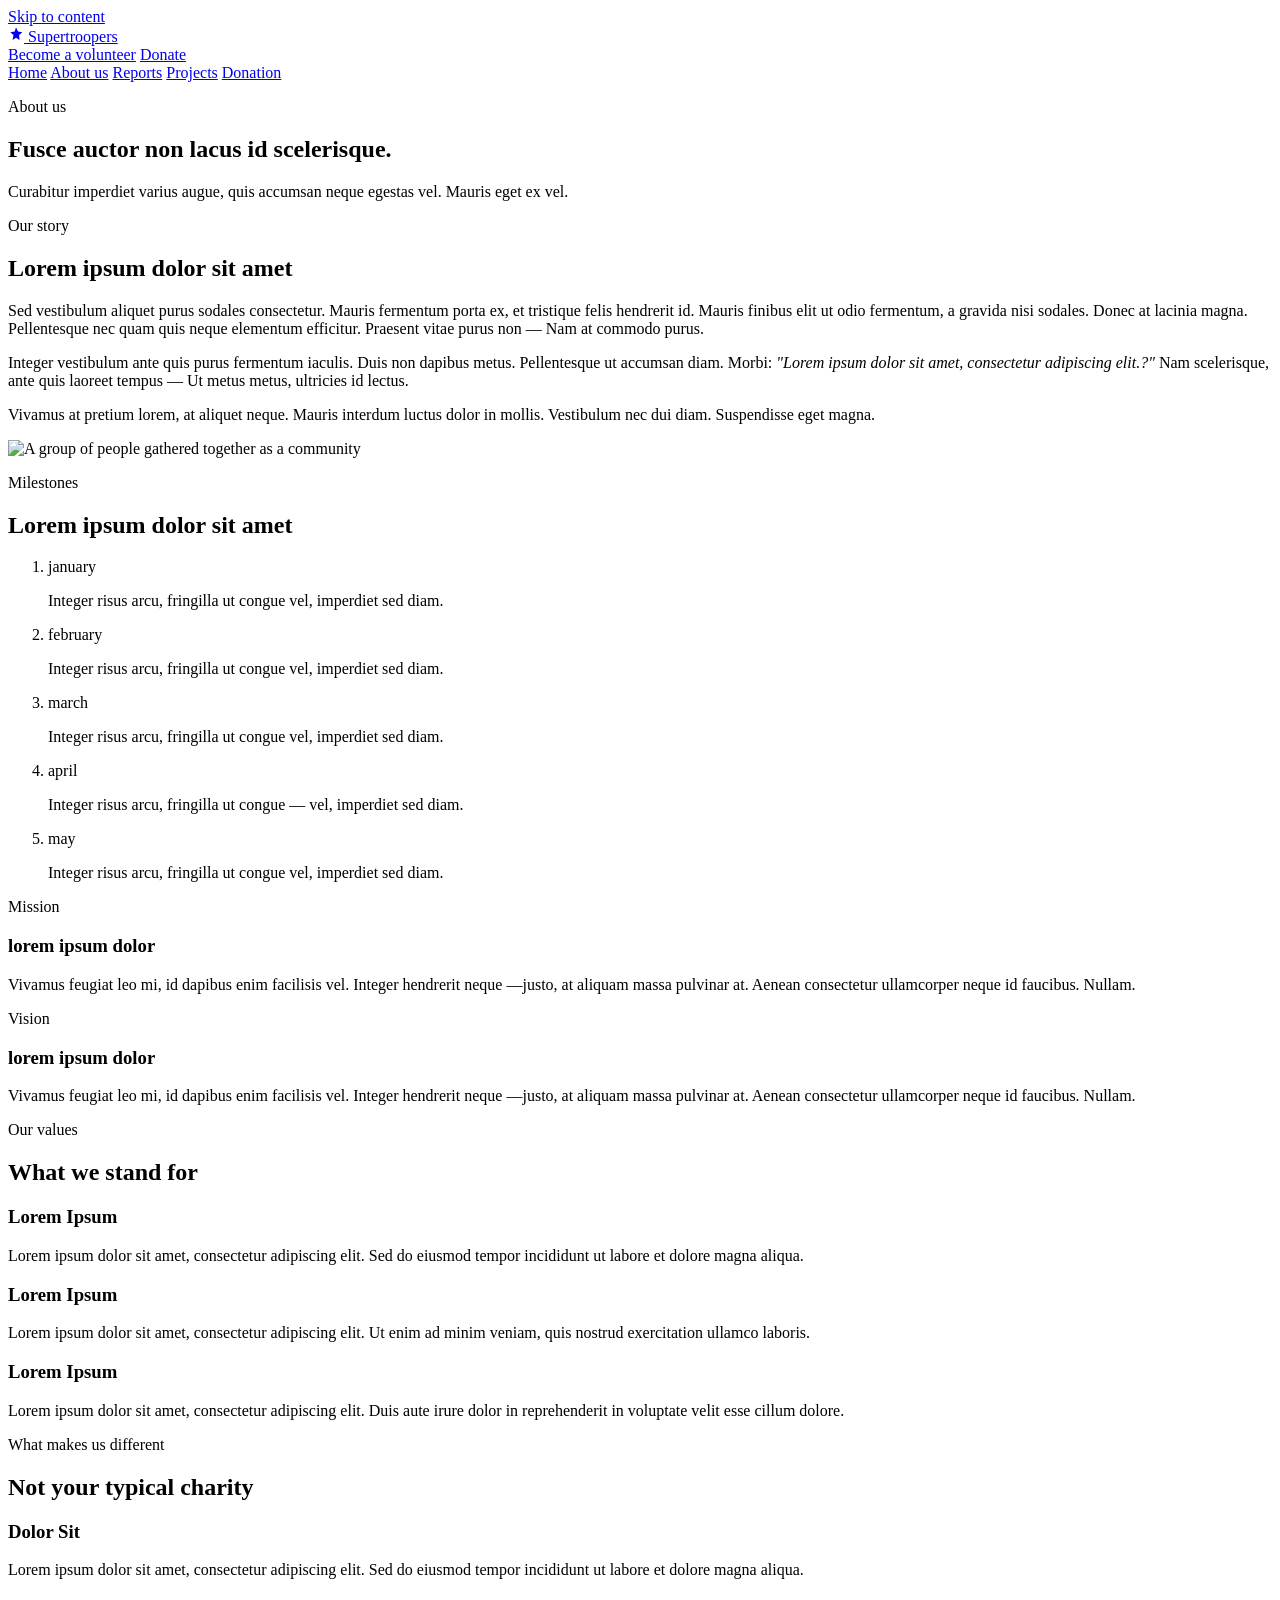
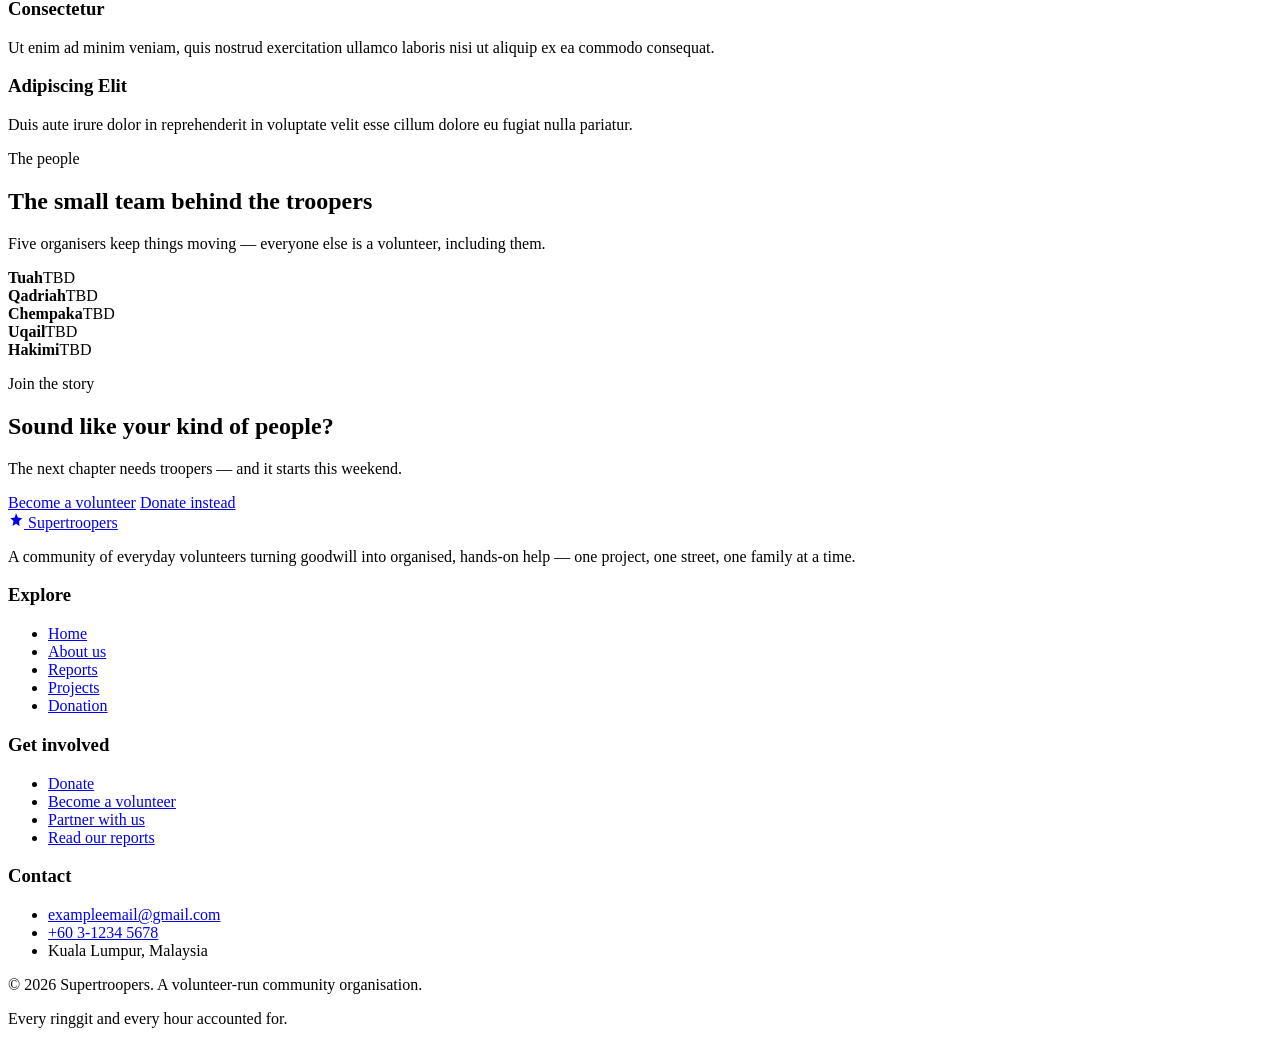
==== about.html @ f95adde5 "Add files via upload" ====
<!DOCTYPE html>
<html lang="en">
<head>
  <meta charset="UTF-8">
  <meta name="viewport" content="width=device-width, initial-scale=1">
  <title>About us — Supertroopers</title>
  <meta name="description" content="The story, mission, values and people behind Supertroopers — a volunteer-run community organisation in Malaysia.">
  <link rel="icon" href="data:image/svg+xml,<svg xmlns='http://www.w3.org/2000/svg' viewBox='0 0 24 24'><rect width='24' height='24' rx='6' fill='%230F2A1F'/><path d='M12 4.5l2.2 4.75 5 .77-3.6 3.3.85 4.93L12 15.9l-4.45 2.35.85-4.93-3.6-3.3 5-.77L12 4.5z' fill='%23C05A2B'/></svg>">
  <link rel="preconnect" href="https://fonts.googleapis.com">
  <link rel="preconnect" href="https://fonts.gstatic.com" crossorigin>
  <link href="https://fonts.googleapis.com/css2?family=Playfair+Display:ital,wght@0,600;0,700;0,800;1,600&family=Inter:wght@400;500;600;700&display=swap" rel="stylesheet">
  <link rel="stylesheet" href="css/styles.css">
  <script src="js/main.js" defer></script>
</head>
<body>
  <a class="skip-link" href="#main">Skip to content</a>
  <header class="site-header">
    <div class="container header-inner">
      <a class="brand" href="index.html" aria-label="Supertroopers — home">
        <span class="brand-mark" aria-hidden="true"><svg width="16" height="16" viewBox="0 0 24 24" fill="currentColor" aria-hidden="true"><path d="M12 2l2.9 6.26 6.6 1.01-4.75 4.35L17.18 21 12 17.77 6.82 21l1.43-7.38L3.5 9.27l6.6-1.01L12 2z"/></svg></span>
        <span class="brand-name">Supertroopers</span>
      </a>
      <div class="header-actions">
        <a class="btn btn-ghost" href="donate.html">Become a volunteer</a>
        <a class="btn btn-accent" href="donate.html">Donate</a>
      </div>
    </div>
    <nav class="tab-bar" aria-label="Main navigation">
    <div class="container tab-bar-inner">
      <a class="tab-link" href="index.html">Home</a>
      <a class="tab-link" href="about.html" aria-current="page">About us</a>
      <a class="tab-link" href="news.html">Reports</a>
      <a class="tab-link" href="projects.html">Projects</a>
      <a class="tab-link" href="donate.html">Donation</a>
    </div>
  </nav>
  </header>
  <main id="main">
    <section class="section">
      <div class="container">
        <div class="section-head reveal">
          <p class="kicker">About us</p>
          <h1>Fusce auctor non lacus id scelerisque.</h1>
          <p class="lead">Curabitur imperdiet varius augue, quis accumsan neque egestas vel. Mauris eget ex vel.</p>
        </div>
      </div>
    </section>
    <section class="section section-alt">
      <div class="container split">
        <div class="split-body reveal">
          <p class="kicker">Our story</p>
          <h2>Lorem ipsum dolor sit amet</h2>
          <p>Sed vestibulum aliquet purus sodales consectetur. Mauris fermentum porta ex, et tristique felis hendrerit id. Mauris finibus elit ut odio fermentum, a gravida nisi sodales. Donec at lacinia magna. Pellentesque nec quam quis neque elementum efficitur. Praesent vitae purus non &mdash; Nam at commodo purus.</p>
          <p>Integer vestibulum ante quis purus fermentum iaculis. Duis non dapibus metus. Pellentesque ut accumsan diam. Morbi: <em>"Lorem ipsum dolor sit amet, consectetur adipiscing elit.?"</em> Nam scelerisque, ante quis laoreet tempus &mdash; Ut metus metus, ultricies id lectus.</p>
          <p>Vivamus at pretium lorem, at aliquet neque. Mauris interdum luctus dolor in mollis. Vestibulum nec dui diam. Suspendisse eget magna.</p>
        </div>
        <img class="reveal" src="https://images.unsplash.com/photo-1528605248644-14dd04022da1?q=80&amp;w=1200&amp;auto=format&amp;fit=crop" alt="A group of people gathered together as a community" loading="lazy">
      </div>
    </section>
    <section class="section">
      <div class="container">
        <div class="section-head reveal">
          <p class="kicker">Milestones</p>
          <h2>Lorem ipsum dolor sit amet</h2>
        </div>
        <ol class="timeline reveal">
          <li><span class="data-demo">january</span><p>Integer risus arcu, fringilla ut congue vel, imperdiet sed diam.</p></li>
          <li><span class="year">february</span><p>Integer risus arcu, fringilla ut congue vel, imperdiet sed diam.</p></li>
          <li><span class="year">march</span><p>Integer risus arcu, fringilla ut congue vel, imperdiet sed diam.</p></li>
          <li><span class="year">april</span><p>Integer risus arcu, fringilla ut congue &mdash; vel, imperdiet sed diam.</p></li>
          <li><span class="year">may</span><p>Integer risus arcu, fringilla ut congue vel, imperdiet sed diam.</p></li>
        </ol>
      </div>
    </section>
    <section class="section section-alt">
      <div class="container">
        <div class="grid-2">
          <article class="bento-card reveal">
            <p class="kicker">Mission</p>
            <h3>lorem ipsum dolor</h3>
            <p>Vivamus feugiat leo mi, id dapibus enim facilisis vel. Integer hendrerit neque &mdash;justo, at aliquam massa pulvinar at. Aenean consectetur ullamcorper neque id faucibus. Nullam.</p>
          </article>
          <article class="bento-card reveal">
            <p class="kicker">Vision</p>
            <h3>lorem ipsum dolor</h3>
            <p>Vivamus feugiat leo mi, id dapibus enim facilisis vel. Integer hendrerit neque &mdash;justo, at aliquam massa pulvinar at. Aenean consectetur ullamcorper neque id faucibus. Nullam.</p>
          </article>
        </div>
      </div>
    </section>
    <section class="section">
      <div class="container">
        <div class="section-head reveal">
          <p class="kicker">Our values</p>
          <h2>What we stand for</h2>
        </div>
        <div class="grid-3">
<article class="value-card reveal"><h3>Lorem Ipsum</h3><p>Lorem ipsum dolor sit amet, consectetur adipiscing elit. Sed do eiusmod tempor incididunt ut labore et dolore magna aliqua.</p></article>
<article class="value-card reveal"><h3>Lorem Ipsum</h3><p>Lorem ipsum dolor sit amet, consectetur adipiscing elit. Ut enim ad minim veniam, quis nostrud exercitation ullamco laboris.</p></article>
<article class="value-card reveal"><h3>Lorem Ipsum</h3><p>Lorem ipsum dolor sit amet, consectetur adipiscing elit. Duis aute irure dolor in reprehenderit in voluptate velit esse cillum dolore.</p></article>
        </div>
      </div>
    </section>
    <section class="section section-alt">
      <div class="container">
        <div class="section-head reveal">
          <p class="kicker">What makes us different</p>
          <h2>Not your typical charity</h2>
        </div>
        <div class="grid-3">
          <article class="value-card reveal"><h3>Dolor Sit</h3><p>Lorem ipsum dolor sit amet, consectetur adipiscing elit. Sed do eiusmod tempor incididunt ut labore et dolore magna aliqua.</p></article>
          <article class="value-card reveal"><h3>Consectetur</h3><p>Ut enim ad minim veniam, quis nostrud exercitation ullamco laboris nisi ut aliquip ex ea commodo consequat.</p></article>
          <article class="value-card reveal"><h3>Adipiscing Elit</h3><p>Duis aute irure dolor in reprehenderit in voluptate velit esse cillum dolore eu fugiat nulla pariatur.</p></article>
        </div>
      </div>
    </section>
    <section class="section">
      <div class="container">
        <div class="section-head reveal">
          <p class="kicker">The people</p>
          <h2>The small team behind the troopers</h2>
          <p class="lead">Five organisers keep things moving &mdash; everyone else is a volunteer, including them.</p>
        </div>
        <div class="team-grid">
          <article class="team-card reveal"><span class="team-photo" aria-hidden="true"></span><strong>Tuah</strong><span>TBD</span></article>
          <article class="team-card reveal"><span class="team-photo" aria-hidden="true"></span><strong>Qadriah</strong><span>TBD</span></article>
          <article class="team-card reveal"><span class="team-photo" aria-hidden="true"></span><strong>Chempaka</strong><span>TBD</span></article>
          <article class="team-card reveal"><span class="team-photo" aria-hidden="true"></span><strong>Uqail</strong><span>TBD</span></article>
          <article class="team-card reveal"><span class="team-photo" aria-hidden="true"></span><strong>Hakimi</strong><span>TBD</span></article>
        </div>
      </div>
    </section>
    <section class="section section-ink cta-band">
      <div class="container reveal">
        <p class="kicker">Join the story</p>
        <h2>Sound like your kind of people?</h2>
        <p class="lead">The next chapter needs troopers &mdash; and it starts this weekend.</p>
        <div class="hero-actions">
          <a class="btn btn-accent btn-lg" href="donate.html">Become a volunteer</a>
          <a class="btn btn-ghost-light btn-lg" href="donate.html">Donate instead</a>
        </div>
      </div>
    </section>
  </main>
  <footer class="site-footer">
    <div class="container">
      <div class="footer-top">
        <div class="footer-brand">
          <a class="brand brand-light" href="index.html">
            <span class="brand-mark" aria-hidden="true"><svg width="16" height="16" viewBox="0 0 24 24" fill="currentColor" aria-hidden="true"><path d="M12 2l2.9 6.26 6.6 1.01-4.75 4.35L17.18 21 12 17.77 6.82 21l1.43-7.38L3.5 9.27l6.6-1.01L12 2z"/></svg></span>
            <span class="brand-name">Supertroopers</span>
          </a>
          <p>A community of everyday volunteers turning goodwill into organised, hands-on help &mdash; one project, one street, one family at a time.</p>
        </div>
        <div class="footer-cols">
          <div>
            <h3>Explore</h3>
            <ul>
              <li><a href="index.html">Home</a></li>
              <li><a href="about.html">About us</a></li>
              <li><a href="news.html">Reports</a></li>
              <li><a href="projects.html">Projects</a></li>
              <li><a href="donate.html">Donation</a></li>
            </ul>
          </div>
          <div>
            <h3>Get involved</h3>
            <ul>
              <li><a href="donate.html">Donate</a></li>
              <li><a href="donate.html">Become a volunteer</a></li>
              <li><a href="mailto:hello@supertrooper.org">Partner with us</a></li>
              <li><a href="news.html">Read our reports</a></li>
            </ul>
          </div>
          <div>
            <h3>Contact</h3>
            <ul>
              <li><a href="mailto:exampleemail@gmail.com">exampleemail@gmail.com</a></li>
              <li><a href="tel:+60312345678">+60 3-1234 5678</a></li>
              <li>Kuala Lumpur, Malaysia</li>
            </ul>
          </div>
        </div>
      </div>
      <div class="footer-bottom">
        <p>&copy; <span id="year">2026</span> Supertroopers. A volunteer-run community organisation.</p>
        <p>Every ringgit and every hour accounted for.</p>
      </div>
    </div>
  </footer>
</body>
</html>
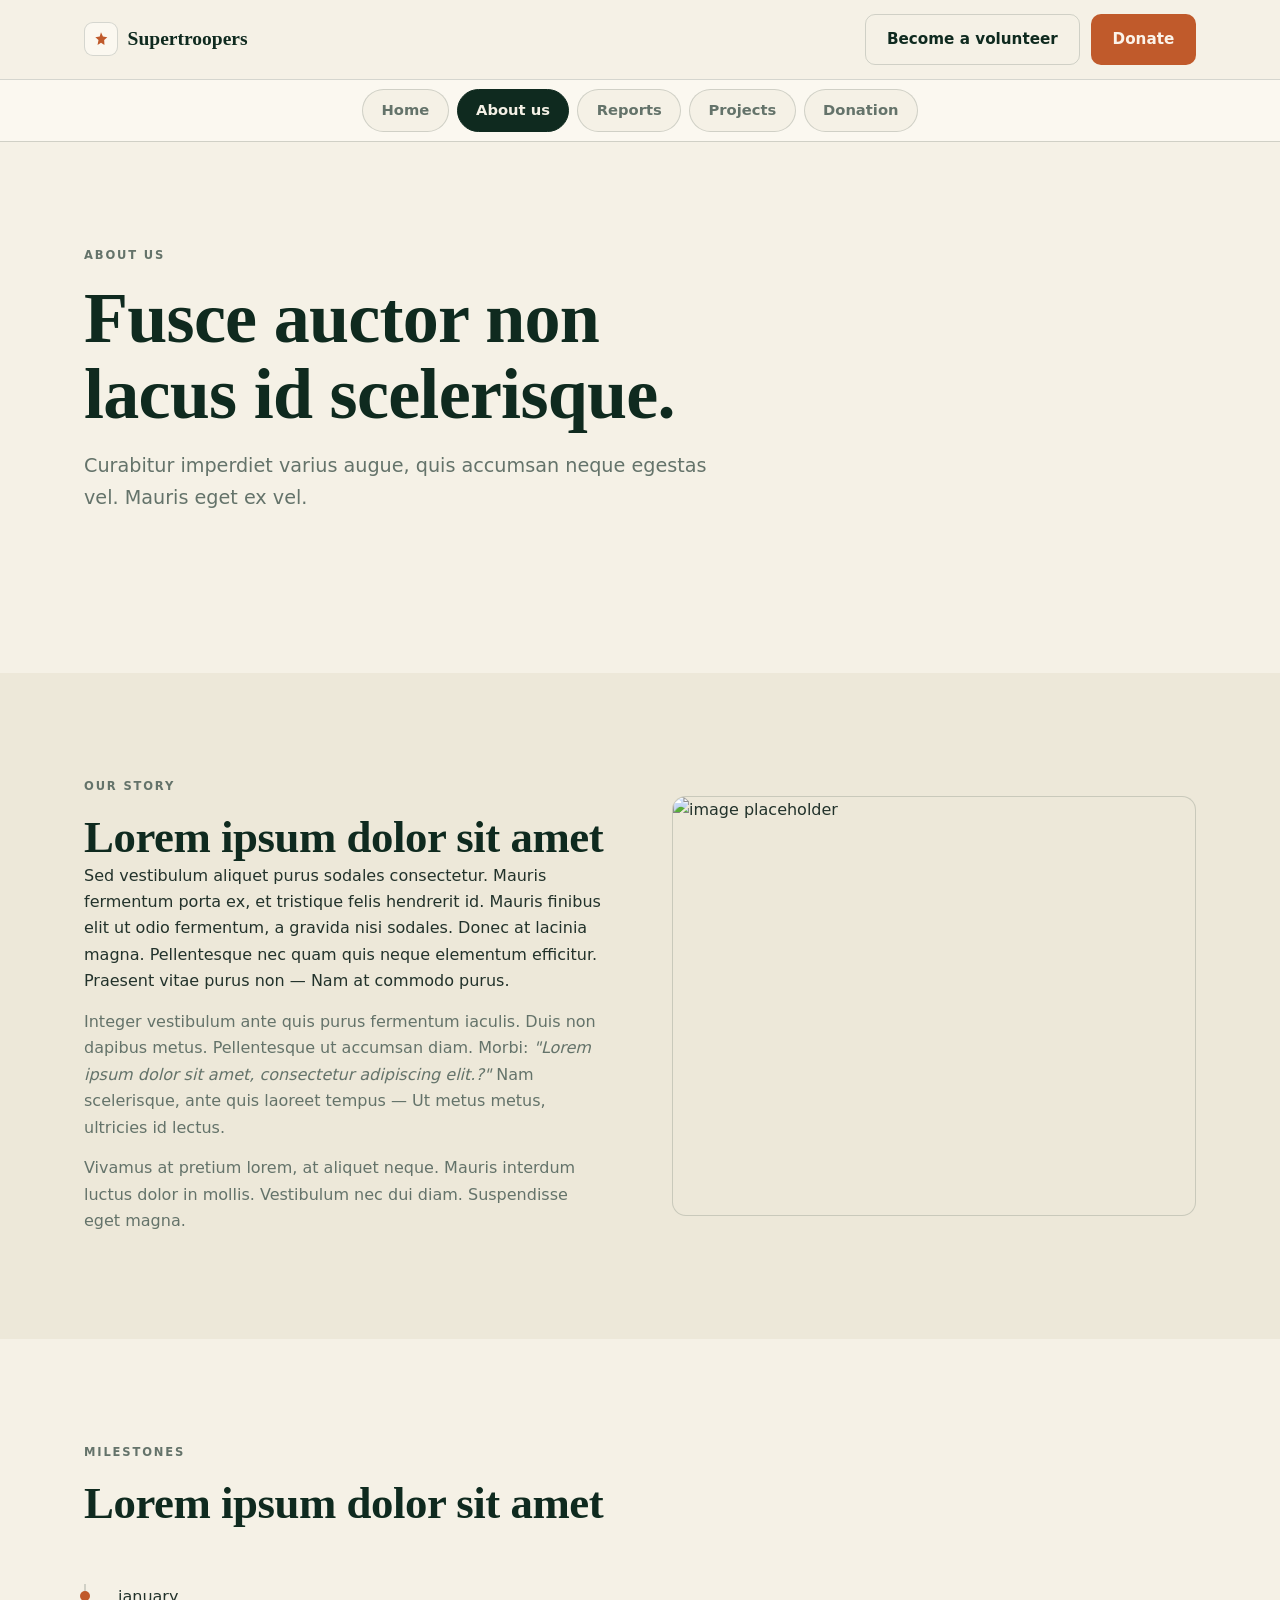
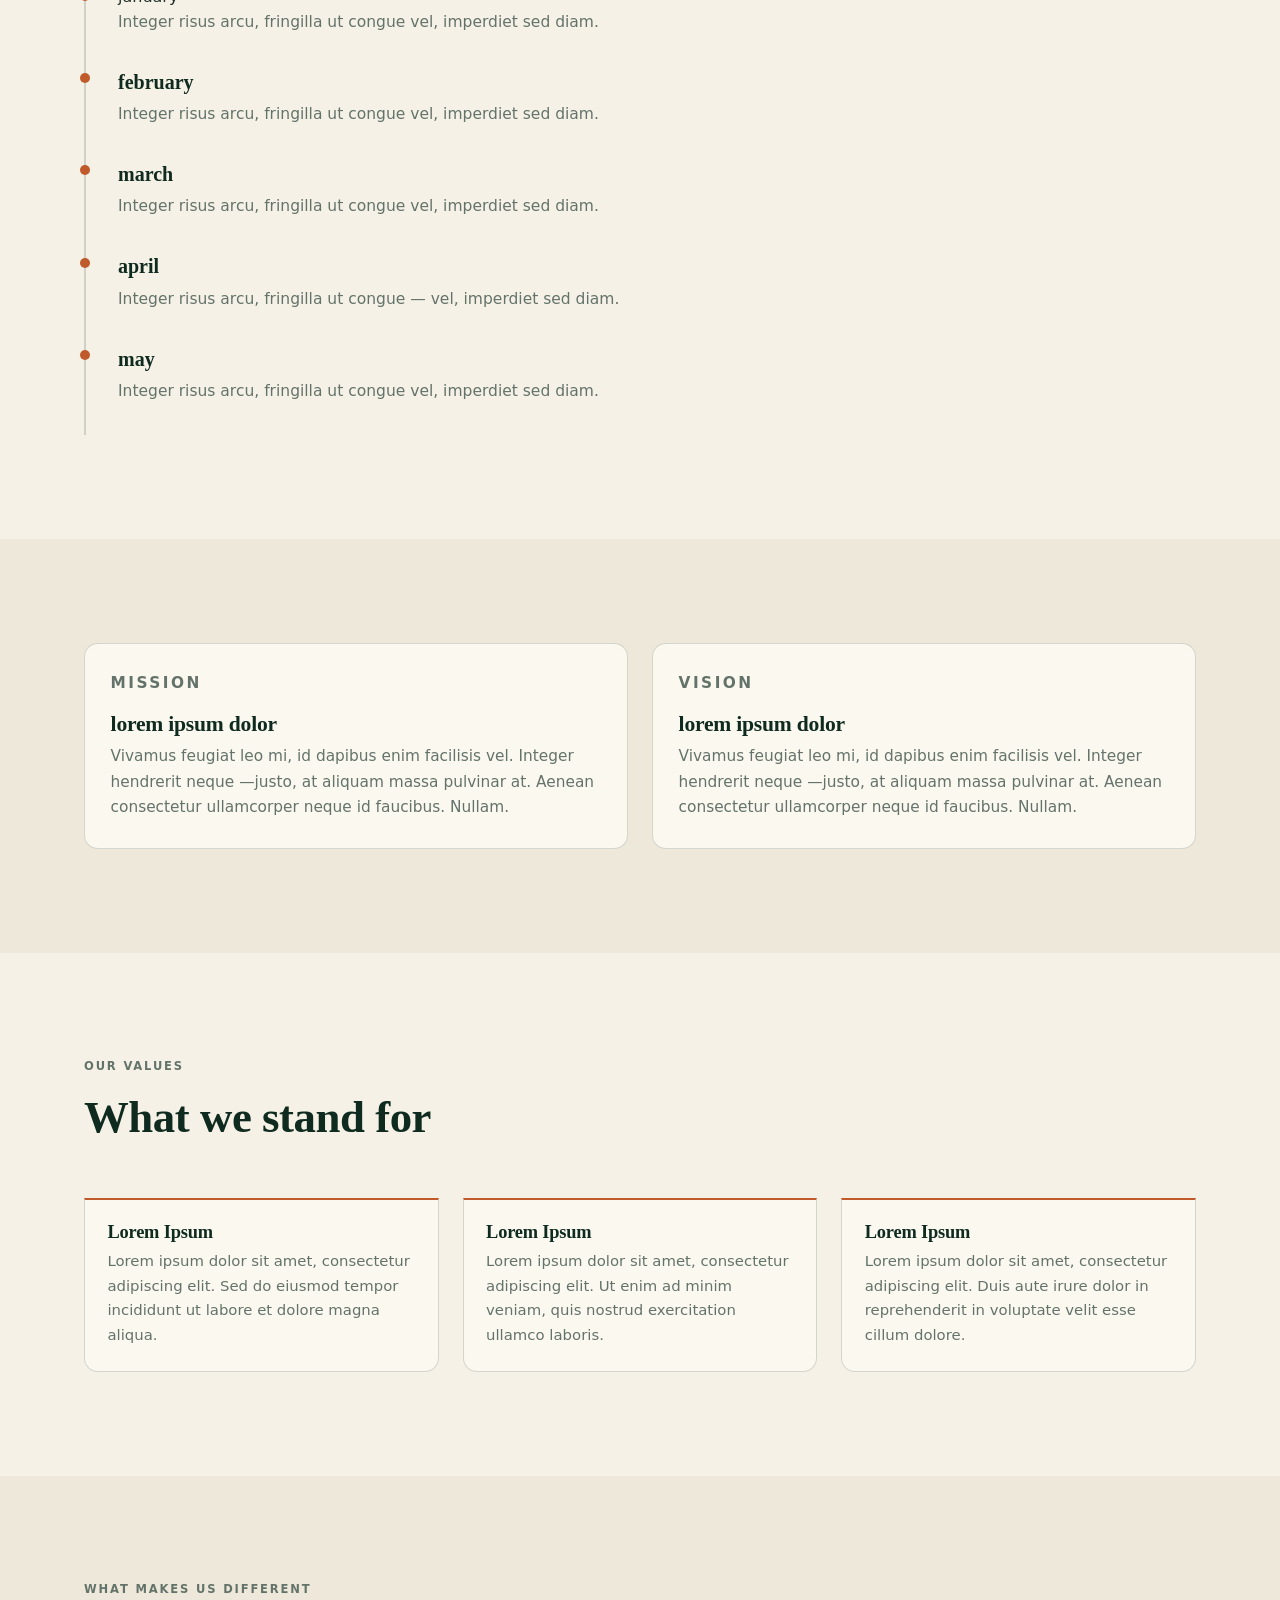
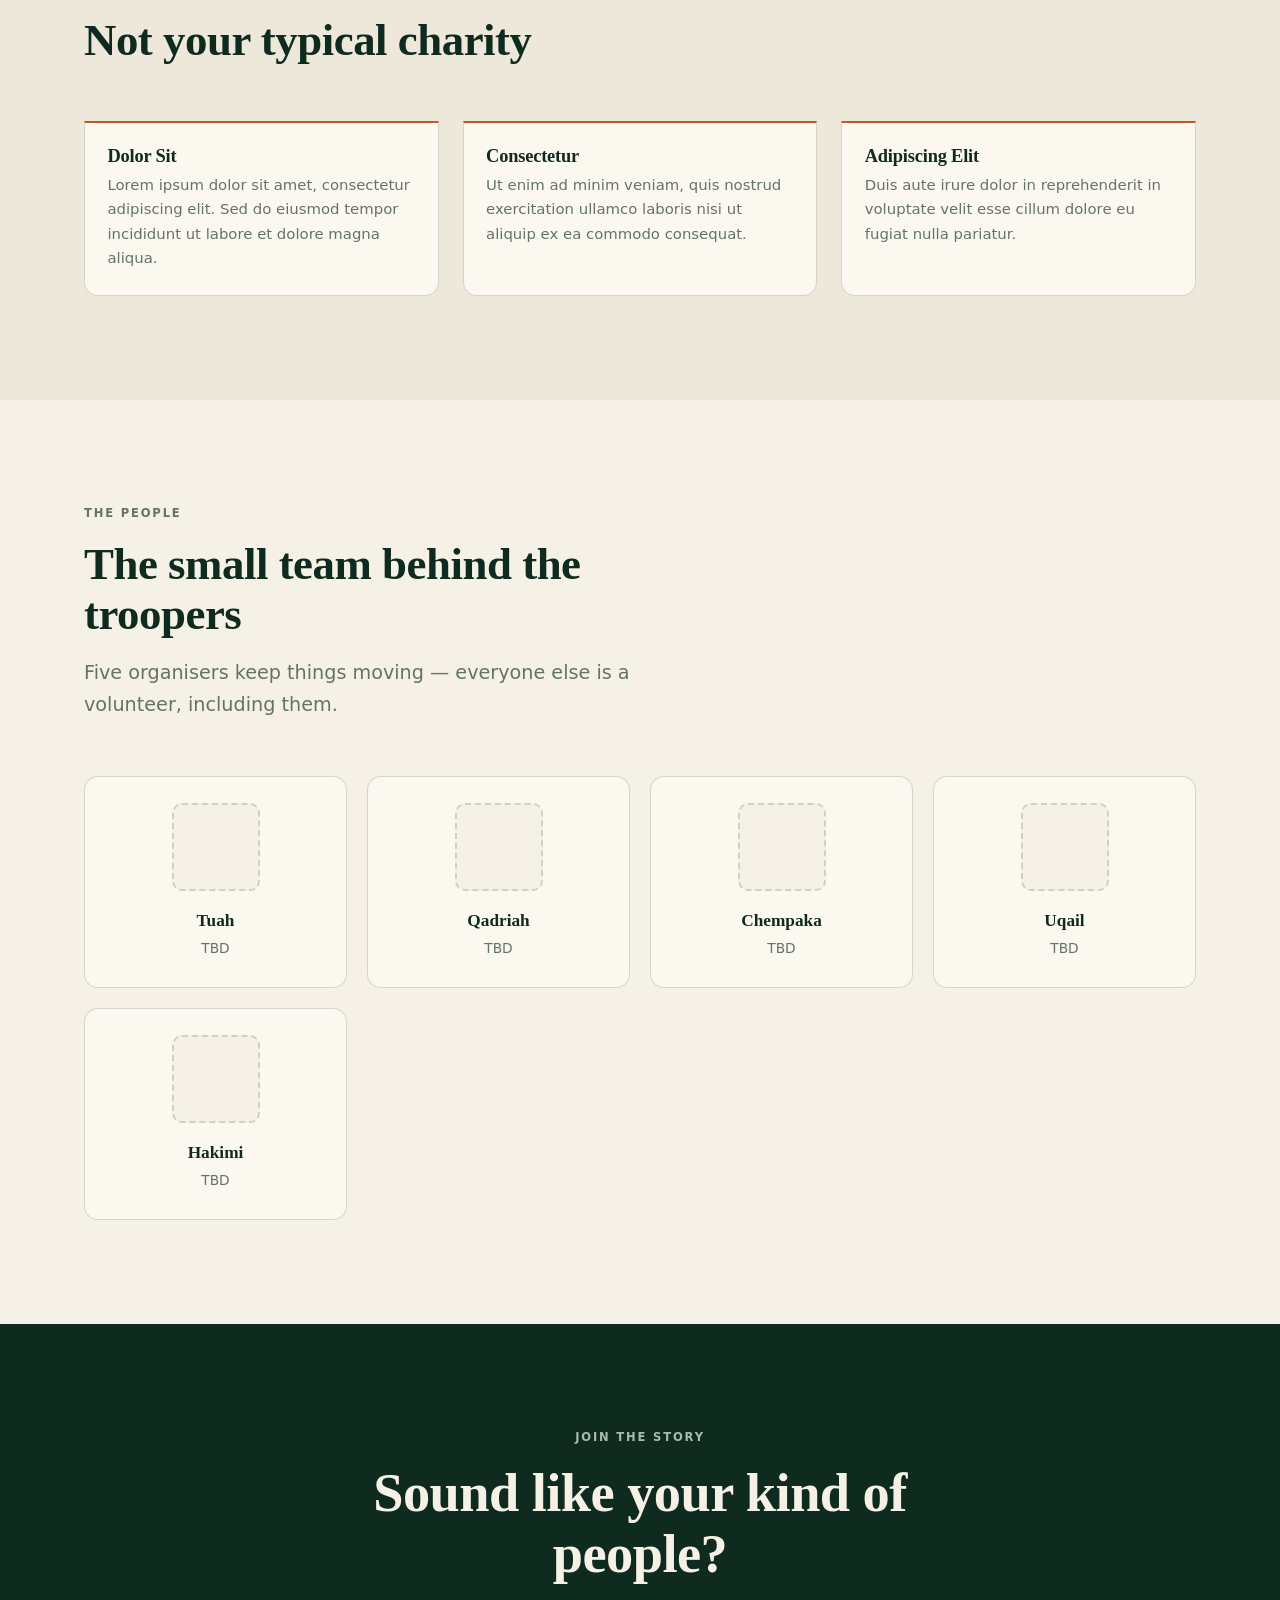
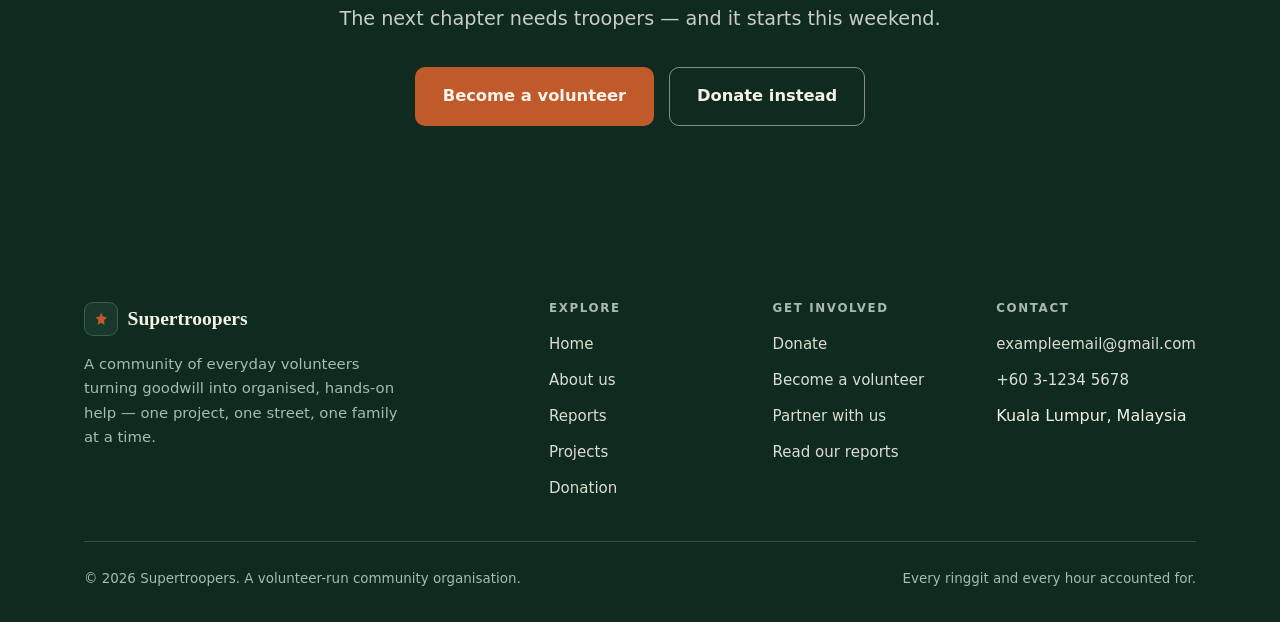
==== commit b316f6e3: "Update about.html" ====
--- a/about.html
+++ b/about.html
@@ -54,7 +54,7 @@
           <p>Integer vestibulum ante quis purus fermentum iaculis. Duis non dapibus metus. Pellentesque ut accumsan diam. Morbi: <em>"Lorem ipsum dolor sit amet, consectetur adipiscing elit.?"</em> Nam scelerisque, ante quis laoreet tempus &mdash; Ut metus metus, ultricies id lectus.</p>
           <p>Vivamus at pretium lorem, at aliquet neque. Mauris interdum luctus dolor in mollis. Vestibulum nec dui diam. Suspendisse eget magna.</p>
         </div>
-        <img class="reveal" src="https://images.unsplash.com/photo-1528605248644-14dd04022da1?q=80&amp;w=1200&amp;auto=format&amp;fit=crop" alt="A group of people gathered together as a community" loading="lazy">
+        <img class="reveal" src="" alt="image placeholder" loading="lazy">
       </div>
     </section>
     <section class="section">
--- a/css/styles.css
+++ b/css/styles.css
@@ -0,0 +1,1562 @@
+/* ============================================================
+   Super Trooper — volunteer organisation website
+   Style: warm editorial non-profit (cream paper, forest ink,
+   terracotta accent, serif display type). Flat surfaces,
+   hairline borders, restrained motion.
+   ============================================================ */
+
+:root {
+  /* Colors */
+  --paper: #F5F1E6;
+  --paper-2: #EDE8D9;
+  --card: #FBF8F0;
+  --ink: #0F2A1F;
+  --ink-2: #17382A;
+  --text: #22322B;
+  --muted: #64736A;
+  --muted-2: #A9BBAE;
+  --accent: #C05A2B;
+  --accent-2: #A84A20;
+  --line: rgba(15, 42, 31, 0.16);
+  --line-dark: rgba(245, 241, 230, 0.18);
+
+  /* Type */
+  --font-display: "Playfair Display", Georgia, "Times New Roman", serif;
+  --font-sans: "Inter", -apple-system, "Segoe UI", system-ui, sans-serif;
+
+  /* Shape & rhythm */
+  --radius: 14px;
+  --radius-sm: 10px;
+  --container: 1160px;
+  --section-pad: clamp(4rem, 9vw, 6.5rem);
+}
+
+/* ---------- Reset & base ---------- */
+
+*,
+*::before,
+*::after {
+  box-sizing: border-box;
+  margin: 0;
+  padding: 0;
+}
+
+html {
+  scroll-behavior: smooth;
+}
+
+body {
+  font-family: var(--font-sans);
+  font-size: 1rem;
+  line-height: 1.65;
+  color: var(--text);
+  background: var(--paper);
+  -webkit-font-smoothing: antialiased;
+}
+
+img {
+  display: block;
+  max-width: 100%;
+}
+
+a {
+  color: inherit;
+}
+
+button {
+  font: inherit;
+  cursor: pointer;
+  border: 0;
+  background: none;
+  color: inherit;
+}
+
+.skip-link {
+  position: absolute;
+  left: -999px;
+  top: 0;
+  background: var(--ink);
+  color: var(--paper);
+  padding: 0.6rem 1rem;
+  z-index: 100;
+}
+
+.skip-link:focus {
+  left: 12px;
+  top: 12px;
+}
+
+/* ---------- Layout helpers ---------- */
+
+.container {
+  max-width: var(--container);
+  margin: 0 auto;
+  padding: 0 24px;
+}
+
+.section {
+  padding: var(--section-pad) 0;
+}
+
+.section-alt {
+  background: var(--paper-2);
+}
+
+.section-ink {
+  background: var(--ink);
+  color: var(--paper);
+}
+
+.section-accent {
+  background: var(--accent);
+  color: #FBF3EA;
+}
+
+.section-head {
+  max-width: 640px;
+  margin-bottom: clamp(2rem, 5vw, 3.5rem);
+}
+
+.section-head.center {
+  margin-left: auto;
+  margin-right: auto;
+  text-align: center;
+}
+
+.grid-2 {
+  display: grid;
+  grid-template-columns: repeat(2, 1fr);
+  gap: 24px;
+}
+
+.grid-3 {
+  display: grid;
+  grid-template-columns: repeat(3, 1fr);
+  gap: 24px;
+}
+
+/* ---------- Typography ---------- */
+
+.kicker {
+  font-size: 0.72rem;
+  font-weight: 600;
+  letter-spacing: 0.16em;
+  text-transform: uppercase;
+  color: var(--muted);
+  margin-bottom: 1rem;
+}
+
+.section-ink .kicker {
+  color: var(--muted-2);
+}
+
+.section-accent .kicker {
+  color: rgba(251, 243, 234, 0.75);
+}
+
+h1, .h1,
+h2, .h2,
+h3, .h3 {
+  font-family: var(--font-display);
+  color: var(--ink);
+  line-height: 1.12;
+  letter-spacing: -0.01em;
+  font-weight: 700;
+}
+
+.section-ink :is(h1, h2, h3),
+.section-accent :is(h1, h2, h3) {
+  color: inherit;
+}
+
+h1, .h1 {
+  font-size: clamp(2.7rem, 6.4vw, 4.5rem);
+  line-height: 1.05;
+}
+
+h2, .h2 {
+  font-size: clamp(1.9rem, 4vw, 2.8rem);
+}
+
+h3, .h3 {
+  font-size: 1.35rem;
+}
+
+.lead {
+  font-size: clamp(1.05rem, 1.6vw, 1.2rem);
+  color: var(--muted);
+  max-width: 58ch;
+  margin-top: 1.1rem;
+}
+
+.section-ink .lead,
+.section-accent .lead {
+  color: rgba(245, 241, 230, 0.82);
+}
+
+em {
+  font-style: italic;
+}
+
+.text-link {
+  font-weight: 600;
+  color: var(--ink);
+  text-decoration: none;
+  border-bottom: 1.5px solid var(--accent);
+  padding-bottom: 1px;
+  transition: color 0.2s ease;
+}
+
+.text-link:hover {
+  color: var(--accent);
+}
+
+/* ---------- Buttons & chips ---------- */
+
+.btn {
+  display: inline-flex;
+  align-items: center;
+  gap: 0.5rem;
+  padding: 0.72rem 1.3rem;
+  border-radius: var(--radius-sm);
+  font-weight: 600;
+  font-size: 0.95rem;
+  text-decoration: none;
+  border: 1px solid transparent;
+  transition: background 0.2s ease, color 0.2s ease, border-color 0.2s ease, transform 0.2s ease;
+}
+
+.btn:hover {
+  transform: translateY(-1px);
+}
+
+.btn-lg {
+  padding: 0.95rem 1.7rem;
+  font-size: 1.02rem;
+}
+
+.btn-primary {
+  background: var(--ink);
+  color: var(--paper);
+}
+
+.btn-primary:hover {
+  background: var(--ink-2);
+}
+
+.btn-accent {
+  background: var(--accent);
+  color: #FBF3EA;
+}
+
+.btn-accent:hover {
+  background: var(--accent-2);
+}
+
+.btn-ghost {
+  border-color: var(--line);
+  color: var(--ink);
+  background: transparent;
+}
+
+.btn-ghost:hover {
+  border-color: var(--ink);
+}
+
+.btn-light {
+  background: var(--paper);
+  color: var(--ink);
+}
+
+.btn-light:hover {
+  background: #fff;
+}
+
+.btn-ghost-light {
+  border-color: rgba(251, 243, 234, 0.5);
+  color: inherit;
+}
+
+.btn-ghost-light:hover {
+  border-color: currentColor;
+}
+
+.chip {
+  display: inline-flex;
+  align-items: center;
+  gap: 0.4rem;
+  padding: 0.28rem 0.7rem;
+  border: 1px solid var(--line);
+  border-radius: 999px;
+  font-size: 0.78rem;
+  font-weight: 600;
+  background: var(--card);
+  color: var(--ink);
+}
+
+.chip-accent {
+  color: var(--accent-2);
+  border-color: rgba(192, 90, 43, 0.45);
+}
+
+.chip-dot::before {
+  content: "";
+  width: 7px;
+  height: 7px;
+  border-radius: 50%;
+  background: var(--accent);
+}
+
+/* ---------- Announcement bar ---------- */
+
+.announce {
+  background: var(--ink);
+  color: var(--paper);
+  font-size: 0.86rem;
+}
+
+.announce-inner {
+  display: flex;
+  align-items: center;
+  justify-content: center;
+  gap: 1rem;
+  padding-top: 0.55rem;
+  padding-bottom: 0.55rem;
+  text-align: center;
+}
+
+.announce a {
+  color: inherit;
+  font-weight: 600;
+}
+
+.announce-close {
+  font-size: 1.1rem;
+  line-height: 1;
+  opacity: 0.7;
+  padding: 0.2rem 0.4rem;
+}
+
+.announce-close:hover {
+  opacity: 1;
+}
+
+/* ---------- Header & navigation ---------- */
+
+.site-header {
+  position: sticky;
+  top: 0;
+  z-index: 50;
+  background: var(--paper);
+  border-bottom: 1px solid var(--line);
+}
+
+.header-inner {
+  display: flex;
+  align-items: center;
+  justify-content: space-between;
+  gap: 1.5rem;
+  padding-top: 0.9rem;
+  padding-bottom: 0.9rem;
+}
+
+.brand {
+  display: inline-flex;
+  align-items: center;
+  gap: 0.6rem;
+  text-decoration: none;
+}
+
+.brand-mark {
+  display: inline-flex;
+  align-items: center;
+  justify-content: center;
+  width: 34px;
+  height: 34px;
+  border: 1px solid var(--line);
+  border-radius: 9px;
+  background: var(--card);
+  color: var(--accent);
+}
+
+.brand-name {
+  font-family: var(--font-display);
+  font-weight: 700;
+  font-size: 1.22rem;
+  color: var(--ink);
+  white-space: nowrap;
+}
+
+.brand-light .brand-mark {
+  background: var(--ink-2);
+  border-color: var(--line-dark);
+}
+
+.brand-light .brand-name {
+  color: var(--paper);
+}
+
+.header-actions {
+  display: flex;
+  align-items: center;
+  gap: 0.7rem;
+}
+
+.tab-bar {
+  border-top: 1px solid var(--line);
+  background: var(--card);
+}
+
+.tab-bar-inner {
+  display: flex;
+  justify-content: center;
+  gap: 0.5rem;
+  padding-top: 0.6rem;
+  padding-bottom: 0.6rem;
+  overflow-x: auto;
+  -webkit-overflow-scrolling: touch;
+}
+
+.tab-link {
+  padding: 0.5rem 1.15rem;
+  border: 1px solid var(--line);
+  border-radius: 999px;
+  text-decoration: none;
+  font-weight: 600;
+  font-size: 0.92rem;
+  color: var(--muted);
+  background: var(--paper);
+  white-space: nowrap;
+  transition: background 0.2s ease, color 0.2s ease, border-color 0.2s ease;
+}
+
+.tab-link:hover {
+  color: var(--ink);
+  border-color: var(--ink);
+}
+
+.tab-link[aria-current="page"] {
+  background: var(--ink);
+  color: var(--paper);
+  border-color: var(--ink);
+}
+
+/* ---------- Hero ---------- */
+
+.hero {
+  padding-top: clamp(3.5rem, 8vw, 6rem);
+}
+
+.hero-inner {
+  text-align: center;
+  max-width: 880px;
+}
+
+.hero-chip {
+  display: inline-flex;
+  align-items: center;
+  gap: 0.5rem;
+  padding: 0.35rem 0.9rem;
+  border: 1px solid var(--line);
+  border-radius: 999px;
+  background: var(--card);
+  font-size: 0.82rem;
+  font-weight: 600;
+  color: var(--ink);
+  margin-bottom: 1.6rem;
+}
+
+.hero-chip svg {
+  color: var(--accent);
+}
+
+.hero .lead {
+  margin-left: auto;
+  margin-right: auto;
+}
+
+.hero-actions {
+  display: flex;
+  justify-content: center;
+  gap: 0.9rem;
+  margin-top: 2.2rem;
+  flex-wrap: wrap;
+}
+
+.hero-photos {
+  display: grid;
+  grid-template-columns: 1.15fr 1fr 1.15fr;
+  gap: 18px;
+  margin-top: clamp(3rem, 6vw, 4.5rem);
+  align-items: start;
+}
+
+.hero-photos img {
+  width: 100%;
+  aspect-ratio: 4 / 3;
+  object-fit: cover;
+  border-radius: var(--radius);
+  border: 1px solid var(--line);
+  background: var(--paper-2);
+}
+
+.hero-photos img:nth-child(2) {
+  margin-top: 34px;
+  aspect-ratio: 3 / 4;
+}
+
+/* ---------- Stats ---------- */
+
+.stats-row {
+  display: grid;
+  grid-template-columns: repeat(4, 1fr);
+  gap: 24px;
+  border-top: 1px solid var(--line);
+  margin-top: clamp(3rem, 6vw, 4.5rem);
+  padding: clamp(2.2rem, 5vw, 3.2rem) 24px clamp(1rem, 3vw, 2rem);
+  text-align: center;
+}
+
+.stat-label {
+  font-size: 0.88rem;
+  color: var(--muted);
+  margin-bottom: 0.35rem;
+}
+
+.stat-num {
+  font-family: var(--font-display);
+  font-weight: 700;
+  font-size: clamp(2rem, 4vw, 2.9rem);
+  color: var(--ink);
+  line-height: 1.1;
+}
+
+.section-ink .stat-num {
+  color: var(--paper);
+}
+
+.section-ink .stat-label {
+  color: var(--muted-2);
+}
+
+/* ---------- Cards: what we do (bento) ---------- */
+
+.bento {
+  display: grid;
+  grid-template-columns: repeat(3, 1fr);
+  gap: 20px;
+}
+
+.bento-card {
+  background: var(--card);
+  border: 1px solid var(--line);
+  border-radius: var(--radius);
+  padding: 1.7rem 1.6rem;
+  transition: transform 0.25s ease, border-color 0.25s ease;
+}
+
+.bento-card:hover {
+  transform: translateY(-3px);
+  border-color: rgba(15, 42, 31, 0.35);
+}
+
+.bento-icon {
+  display: inline-flex;
+  align-items: center;
+  justify-content: center;
+  width: 44px;
+  height: 44px;
+  border: 1px solid var(--line);
+  border-radius: var(--radius-sm);
+  background: var(--paper);
+  color: var(--accent);
+  margin-bottom: 1.1rem;
+}
+
+.bento-card h3 {
+  margin-bottom: 0.5rem;
+}
+
+.bento-card p {
+  color: var(--muted);
+  font-size: 0.96rem;
+}
+
+/* ---------- Project cards ---------- */
+
+.projects-grid {
+  display: grid;
+  grid-template-columns: repeat(3, 1fr);
+  gap: 22px;
+}
+
+.project-card {
+  display: flex;
+  flex-direction: column;
+  background: var(--card);
+  border: 1px solid var(--line);
+  border-radius: var(--radius);
+  overflow: hidden;
+  transition: transform 0.25s ease, border-color 0.25s ease;
+}
+
+.project-card:hover {
+  transform: translateY(-3px);
+  border-color: rgba(15, 42, 31, 0.35);
+}
+
+.project-card.hidden {
+  display: none;
+}
+
+.card-media {
+  position: relative;
+  background: var(--paper-2);
+}
+
+.card-media img {
+  width: 100%;
+  aspect-ratio: 16 / 10;
+  object-fit: cover;
+}
+
+.card-media .chip {
+  position: absolute;
+  top: 12px;
+  left: 12px;
+}
+
+.card-body {
+  display: flex;
+  flex-direction: column;
+  gap: 0.65rem;
+  padding: 1.35rem 1.4rem 1.5rem;
+  flex: 1;
+}
+
+.card-meta {
+  display: flex;
+  align-items: center;
+  flex-wrap: wrap;
+  gap: 0.45rem 0.9rem;
+  font-size: 0.82rem;
+  font-weight: 500;
+  color: var(--muted);
+}
+
+.card-meta svg {
+  vertical-align: -2px;
+  margin-right: 0.3rem;
+  color: var(--accent);
+}
+
+.card-body p {
+  color: var(--muted);
+  font-size: 0.95rem;
+}
+
+.impact-list {
+  display: flex;
+  flex-wrap: wrap;
+  gap: 0.5rem;
+  list-style: none;
+  margin-top: 0.2rem;
+}
+
+.impact-list li {
+  padding: 0.24rem 0.66rem;
+  border: 1px solid var(--line);
+  border-radius: 999px;
+  font-size: 0.78rem;
+  font-weight: 600;
+  color: var(--ink);
+  background: var(--paper);
+}
+
+.card-body .card-cta {
+  margin-top: auto;
+  padding-top: 0.6rem;
+}
+
+/* ---------- Filter tabs ---------- */
+
+.tabs {
+  display: flex;
+  gap: 0.5rem;
+  flex-wrap: wrap;
+  margin-bottom: 2rem;
+}
+
+.tab {
+  padding: 0.5rem 1.1rem;
+  border: 1px solid var(--line);
+  border-radius: 999px;
+  font-weight: 600;
+  font-size: 0.9rem;
+  color: var(--muted);
+  background: var(--card);
+  transition: all 0.2s ease;
+}
+
+.tab:hover {
+  color: var(--ink);
+}
+
+.tab.active {
+  background: var(--ink);
+  border-color: var(--ink);
+  color: var(--paper);
+}
+
+/* ---------- Quotes / testimonials ---------- */
+
+.quote-card {
+  background: var(--card);
+  border: 1px solid var(--line);
+  border-radius: var(--radius);
+  padding: 1.9rem 1.8rem;
+  display: flex;
+  flex-direction: column;
+  gap: 1.3rem;
+}
+
+.quote-top {
+  display: flex;
+  justify-content: space-between;
+  align-items: flex-start;
+  gap: 1rem;
+}
+
+.quote-mark {
+  font-family: var(--font-display);
+  font-size: 3rem;
+  line-height: 0.6;
+  color: var(--accent);
+}
+
+.quote-card blockquote {
+  font-family: var(--font-display);
+  font-size: 1.25rem;
+  line-height: 1.5;
+  color: var(--ink);
+  border: 0;
+}
+
+.quote-person {
+  display: flex;
+  align-items: center;
+  gap: 0.85rem;
+  border-top: 1px solid var(--line);
+  padding-top: 1.2rem;
+}
+
+.avatar {
+  display: inline-flex;
+  align-items: center;
+  justify-content: center;
+  width: 44px;
+  height: 44px;
+  border: 1px solid var(--line);
+  border-radius: var(--radius-sm);
+  background: var(--paper);
+  font-family: var(--font-display);
+  font-weight: 700;
+  color: var(--ink);
+  flex-shrink: 0;
+}
+
+.quote-person strong {
+  display: block;
+  font-size: 0.95rem;
+  color: var(--ink);
+}
+
+.quote-person span {
+  font-size: 0.85rem;
+  color: var(--muted);
+}
+
+/* ---------- CTA band ---------- */
+
+.cta-band {
+  text-align: center;
+}
+
+.cta-band h2 {
+  font-size: clamp(2.2rem, 5vw, 3.4rem);
+  max-width: 700px;
+  margin: 0 auto;
+}
+
+.cta-band .lead {
+  margin-left: auto;
+  margin-right: auto;
+}
+
+.cta-band .hero-actions {
+  margin-top: 2rem;
+}
+
+/* ---------- Donation tiers ---------- */
+
+.freq-toggle {
+  display: inline-flex;
+  border: 1px solid var(--line);
+  border-radius: 999px;
+  padding: 4px;
+  background: var(--card);
+  margin-bottom: 2.4rem;
+}
+
+.freq-btn {
+  padding: 0.5rem 1.4rem;
+  border-radius: 999px;
+  font-weight: 600;
+  font-size: 0.92rem;
+  color: var(--muted);
+  transition: all 0.2s ease;
+}
+
+.freq-btn.active {
+  background: var(--ink);
+  color: var(--paper);
+}
+
+.tiers {
+  display: grid;
+  grid-template-columns: repeat(3, 1fr);
+  gap: 22px;
+  align-items: stretch;
+}
+
+.tier {
+  position: relative;
+  display: flex;
+  flex-direction: column;
+  gap: 0.8rem;
+  background: var(--card);
+  border: 1px solid var(--line);
+  border-radius: var(--radius);
+  padding: 1.9rem 1.7rem;
+}
+
+.tier.popular {
+  border-color: var(--accent);
+  border-width: 1.5px;
+}
+
+.tier-badge {
+  position: absolute;
+  top: -13px;
+  left: 50%;
+  transform: translateX(-50%);
+  background: var(--accent);
+  color: #FBF3EA;
+  font-size: 0.74rem;
+  font-weight: 700;
+  letter-spacing: 0.06em;
+  text-transform: uppercase;
+  padding: 0.28rem 0.85rem;
+  border-radius: 999px;
+  white-space: nowrap;
+}
+
+.tier-name {
+  font-size: 0.78rem;
+  font-weight: 700;
+  letter-spacing: 0.14em;
+  text-transform: uppercase;
+  color: var(--muted);
+}
+
+.tier-amount {
+  font-family: var(--font-display);
+  font-weight: 700;
+  font-size: 2.6rem;
+  color: var(--ink);
+  line-height: 1;
+}
+
+.tier-amount small {
+  font-family: var(--font-sans);
+  font-weight: 500;
+  font-size: 0.9rem;
+  color: var(--muted);
+  margin-left: 0.3rem;
+}
+
+.tier p {
+  color: var(--muted);
+  font-size: 0.95rem;
+  flex: 1;
+}
+
+.custom-amount {
+  display: flex;
+  gap: 0.6rem;
+  margin-top: 0.4rem;
+}
+
+.custom-amount input {
+  flex: 1;
+  min-width: 0;
+}
+
+/* ---------- Allocation bars ---------- */
+
+.alloc {
+  display: flex;
+  flex-direction: column;
+  gap: 1.4rem;
+  max-width: 640px;
+}
+
+.alloc-row header {
+  display: flex;
+  justify-content: space-between;
+  font-weight: 600;
+  font-size: 0.95rem;
+  margin-bottom: 0.5rem;
+  color: var(--ink);
+}
+
+.alloc-track {
+  height: 12px;
+  border-radius: 999px;
+  background: var(--paper-2);
+  border: 1px solid var(--line);
+  overflow: hidden;
+}
+
+.alloc-fill {
+  display: block;
+  height: 100%;
+  width: 0;
+  border-radius: inherit;
+  background: var(--accent);
+  transition: width 1.2s cubic-bezier(0.2, 0.7, 0.3, 1);
+}
+
+.alloc-row:nth-child(2) .alloc-fill {
+  background: var(--ink);
+}
+
+.alloc-row:nth-child(3) .alloc-fill {
+  background: var(--muted);
+}
+
+.reveal.in .alloc-fill {
+  width: var(--w);
+}
+
+/* ---------- Forms ---------- */
+
+.form-card {
+  background: var(--card);
+  border: 1px solid var(--line);
+  border-radius: var(--radius);
+  padding: 2rem 1.9rem;
+}
+
+.form-grid {
+  display: grid;
+  grid-template-columns: 1fr 1fr;
+  gap: 1rem;
+}
+
+.form-field {
+  display: flex;
+  flex-direction: column;
+  gap: 0.35rem;
+}
+
+.form-field.full {
+  grid-column: 1 / -1;
+}
+
+.form-field label {
+  font-weight: 600;
+  font-size: 0.88rem;
+  color: var(--ink);
+}
+
+input,
+select,
+textarea {
+  font: inherit;
+  color: var(--text);
+  background: var(--paper);
+  border: 1px solid var(--line);
+  border-radius: var(--radius-sm);
+  padding: 0.65rem 0.85rem;
+  width: 100%;
+}
+
+input:focus,
+select:focus,
+textarea:focus {
+  outline: 2px solid var(--accent);
+  outline-offset: 1px;
+}
+
+textarea {
+  resize: vertical;
+  min-height: 96px;
+}
+
+.checks {
+  display: flex;
+  flex-wrap: wrap;
+  gap: 0.5rem;
+}
+
+.check-pill {
+  position: relative;
+}
+
+.check-pill input {
+  position: absolute;
+  inset: 0;
+  opacity: 0;
+  cursor: pointer;
+  width: 100%;
+  height: 100%;
+}
+
+.check-pill span {
+  display: inline-block;
+  padding: 0.45rem 1rem;
+  border: 1px solid var(--line);
+  border-radius: 999px;
+  font-size: 0.88rem;
+  font-weight: 500;
+  background: var(--paper);
+  transition: all 0.15s ease;
+}
+
+.check-pill input:checked + span {
+  background: var(--ink);
+  border-color: var(--ink);
+  color: var(--paper);
+}
+
+.check-pill input:focus-visible + span {
+  outline: 2px solid var(--accent);
+  outline-offset: 1px;
+}
+
+.form-note {
+  font-size: 0.84rem;
+  color: var(--muted);
+  margin-top: 0.9rem;
+}
+
+.form-success {
+  text-align: center;
+  padding: 2.5rem 1.5rem;
+}
+
+.form-success h3 {
+  margin-bottom: 0.6rem;
+}
+
+.form-success p {
+  color: var(--muted);
+}
+
+.newsletter-form {
+  display: flex;
+  gap: 0.7rem;
+  max-width: 460px;
+  margin: 1.8rem auto 0;
+}
+
+.newsletter-form input {
+  background: var(--card);
+}
+
+/* ---------- FAQ ---------- */
+
+.faq {
+  max-width: 720px;
+}
+
+.faq details {
+  border: 1px solid var(--line);
+  border-radius: var(--radius-sm);
+  background: var(--card);
+  padding: 1.05rem 1.3rem;
+  margin-bottom: 0.8rem;
+}
+
+.faq summary {
+  font-weight: 600;
+  color: var(--ink);
+  cursor: pointer;
+  list-style: none;
+  display: flex;
+  justify-content: space-between;
+  align-items: center;
+  gap: 1rem;
+}
+
+.faq summary::-webkit-details-marker {
+  display: none;
+}
+
+.faq summary::after {
+  content: "+";
+  font-family: var(--font-display);
+  font-size: 1.3rem;
+  color: var(--accent);
+  flex-shrink: 0;
+}
+
+.faq details[open] summary::after {
+  content: "\2212";
+}
+
+.faq details p {
+  padding-top: 0.7rem;
+  color: var(--muted);
+  font-size: 0.95rem;
+}
+
+/* ---------- Timeline (about) ---------- */
+
+.timeline {
+  list-style: none;
+  border-left: 2px solid var(--line);
+  padding-left: 2rem;
+  max-width: 640px;
+}
+
+.timeline li {
+  position: relative;
+  padding-bottom: 1.9rem;
+}
+
+.timeline li::before {
+  content: "";
+  position: absolute;
+  left: calc(-2rem - 6px);
+  top: 0.45rem;
+  width: 10px;
+  height: 10px;
+  border-radius: 50%;
+  background: var(--accent);
+}
+
+.timeline .year {
+  font-family: var(--font-display);
+  font-weight: 700;
+  font-size: 1.25rem;
+  color: var(--ink);
+  display: block;
+  margin-bottom: 0.2rem;
+}
+
+.timeline p {
+  color: var(--muted);
+  font-size: 0.97rem;
+}
+
+/* ---------- Values & team ---------- */
+
+.value-card {
+  border-top: 2px solid var(--accent);
+  background: var(--card);
+  border-radius: 0 0 var(--radius) var(--radius);
+  padding: 1.4rem 1.4rem 1.5rem;
+  border-left: 1px solid var(--line);
+  border-right: 1px solid var(--line);
+  border-bottom: 1px solid var(--line);
+}
+
+.value-card h3 {
+  font-size: 1.15rem;
+  margin-bottom: 0.4rem;
+}
+
+.value-card p {
+  color: var(--muted);
+  font-size: 0.93rem;
+}
+
+.team-grid {
+  display: grid;
+  grid-template-columns: repeat(4, 1fr);
+  gap: 20px;
+}
+
+.team-card {
+  background: var(--card);
+  border: 1px solid var(--line);
+  border-radius: var(--radius);
+  padding: 1.6rem 1.4rem;
+  text-align: center;
+}
+
+.team-card .avatar {
+  width: 62px;
+  height: 62px;
+  font-size: 1.3rem;
+  margin: 0 auto 1rem;
+}
+
+.team-card strong {
+  display: block;
+  font-family: var(--font-display);
+  font-size: 1.08rem;
+  color: var(--ink);
+}
+
+.team-card span {
+  font-size: 0.86rem;
+  color: var(--muted);
+}
+
+/* ---------- Articles (news) ---------- */
+
+.featured-article {
+  display: grid;
+  grid-template-columns: 1.1fr 1fr;
+  gap: 0;
+  background: var(--card);
+  border: 1px solid var(--line);
+  border-radius: var(--radius);
+  overflow: hidden;
+  margin-bottom: 2.5rem;
+}
+
+.featured-article img {
+  width: 100%;
+  height: 100%;
+  object-fit: cover;
+  min-height: 300px;
+  background: var(--paper-2);
+}
+
+.featured-body {
+  padding: clamp(1.6rem, 4vw, 2.8rem);
+  display: flex;
+  flex-direction: column;
+  gap: 1rem;
+  justify-content: center;
+  align-items: flex-start;
+}
+
+.article-card {
+  display: flex;
+  flex-direction: column;
+  gap: 0.6rem;
+  background: var(--card);
+  border: 1px solid var(--line);
+  border-radius: var(--radius);
+  padding: 1.5rem 1.5rem 1.6rem;
+  transition: transform 0.25s ease, border-color 0.25s ease;
+}
+
+.article-card:hover {
+  transform: translateY(-3px);
+  border-color: rgba(15, 42, 31, 0.35);
+}
+
+.article-card .card-meta {
+  margin-top: 0.2rem;
+}
+
+.article-card h3 {
+  font-size: 1.25rem;
+}
+
+.article-card p {
+  color: var(--muted);
+  font-size: 0.95rem;
+  flex: 1;
+}
+
+/* ---------- Photo + text splits ---------- */
+
+.split {
+  display: grid;
+  grid-template-columns: 1fr 1fr;
+  gap: clamp(2rem, 5vw, 4rem);
+  align-items: center;
+}
+
+.split img {
+  width: 100%;
+  aspect-ratio: 4 / 3.2;
+  object-fit: cover;
+  border-radius: var(--radius);
+  border: 1px solid var(--line);
+  background: var(--paper-2);
+}
+
+.split .lead {
+  margin-top: 0.9rem;
+}
+
+.split-body p + p {
+  margin-top: 0.9rem;
+  color: var(--muted);
+}
+
+/* ---------- Footer ---------- */
+
+.site-footer {
+  background: var(--ink);
+  color: var(--paper);
+  padding: clamp(3rem, 7vw, 4.5rem) 0 2rem;
+}
+
+.footer-top {
+  display: grid;
+  grid-template-columns: 1.2fr 2fr;
+  gap: clamp(2rem, 6vw, 5rem);
+  padding-bottom: 2.5rem;
+  border-bottom: 1px solid var(--line-dark);
+}
+
+.footer-brand p {
+  color: var(--muted-2);
+  font-size: 0.93rem;
+  margin-top: 1rem;
+  max-width: 34ch;
+}
+
+.footer-cols {
+  display: grid;
+  grid-template-columns: repeat(3, 1fr);
+  gap: 1.5rem;
+}
+
+.footer-cols h3 {
+  font-family: var(--font-sans);
+  font-size: 0.74rem;
+  font-weight: 700;
+  letter-spacing: 0.14em;
+  text-transform: uppercase;
+  color: var(--muted-2);
+  margin-bottom: 1rem;
+}
+
+.footer-cols ul {
+  list-style: none;
+  display: flex;
+  flex-direction: column;
+  gap: 0.6rem;
+}
+
+.footer-cols a {
+  color: var(--paper);
+  text-decoration: none;
+  font-size: 0.94rem;
+  opacity: 0.9;
+}
+
+.footer-cols a:hover {
+  opacity: 1;
+  text-decoration: underline;
+}
+
+.footer-bottom {
+  display: flex;
+  justify-content: space-between;
+  gap: 1rem;
+  flex-wrap: wrap;
+  padding-top: 1.6rem;
+  font-size: 0.84rem;
+  color: var(--muted-2);
+}
+
+/* ---------- Toast ---------- */
+
+.toast {
+  position: fixed;
+  left: 50%;
+  bottom: 26px;
+  transform: translate(-50%, 20px);
+  background: var(--ink);
+  color: var(--paper);
+  border: 1px solid var(--line-dark);
+  border-radius: var(--radius-sm);
+  padding: 0.85rem 1.3rem;
+  font-size: 0.92rem;
+  max-width: min(92vw, 480px);
+  text-align: center;
+  opacity: 0;
+  pointer-events: none;
+  transition: opacity 0.3s ease, transform 0.3s ease;
+  z-index: 90;
+}
+
+.toast.show {
+  opacity: 1;
+  transform: translate(-50%, 0);
+}
+
+/* ---------- Reveal animation ---------- */
+
+.reveal {
+  opacity: 0;
+  transform: translateY(22px);
+  transition: opacity 0.7s ease, transform 0.7s ease;
+}
+
+.reveal.in {
+  opacity: 1;
+  transform: none;
+}
+
+.reveal:nth-child(2) {
+  transition-delay: 0.08s;
+}
+
+.reveal:nth-child(3) {
+  transition-delay: 0.16s;
+}
+
+/* ---------- Responsive ---------- */
+
+@media (max-width: 980px) {
+  .bento,
+  .projects-grid,
+  .grid-3 {
+    grid-template-columns: repeat(2, 1fr);
+  }
+
+  .team-grid {
+    grid-template-columns: repeat(2, 1fr);
+  }
+
+  .stats-row {
+    grid-template-columns: repeat(2, 1fr);
+    row-gap: 2rem;
+  }
+
+  .tiers {
+    grid-template-columns: 1fr;
+    max-width: 480px;
+  }
+
+  .footer-top {
+    grid-template-columns: 1fr;
+  }
+}
+
+@media (max-width: 900px) {
+  .header-actions .btn-ghost {
+    display: none;
+  }
+
+  .tab-bar-inner {
+    justify-content: flex-start;
+  }
+}
+
+@media (max-width: 760px) {
+  .bento,
+  .projects-grid,
+  .grid-2,
+  .grid-3 {
+    grid-template-columns: 1fr;
+  }
+
+  .hero-photos {
+    grid-template-columns: 1fr 1fr;
+  }
+
+  .hero-photos img:nth-child(2) {
+    display: none;
+  }
+
+  .split,
+  .featured-article {
+    grid-template-columns: 1fr;
+  }
+
+  .form-grid {
+    grid-template-columns: 1fr;
+  }
+
+  .newsletter-form {
+    flex-direction: column;
+  }
+
+  .footer-cols {
+    grid-template-columns: 1fr 1fr;
+  }
+
+  .hero-actions .btn {
+    width: 100%;
+    justify-content: center;
+  }
+}
+
+@media (max-width: 520px) {
+  .team-grid,
+  .stats-row {
+    grid-template-columns: 1fr 1fr;
+  }
+}
+
+/* ---------- Reduced motion ---------- */
+
+@media (prefers-reduced-motion: reduce) {
+  html {
+    scroll-behavior: auto;
+  }
+
+  .reveal {
+    opacity: 1;
+    transform: none;
+    transition: none;
+  }
+
+  .alloc-fill {
+    transition: none;
+    width: var(--w);
+  }
+
+  .btn:hover,
+  .bento-card:hover,
+  .project-card:hover,
+  .article-card:hover {
+    transform: none;
+  }
+}
+
+/* ---------- Placeholders (content coming soon) ---------- */
+
+.placeholder-box {
+  max-width: 560px;
+  margin: 0 auto;
+  border: 2px dashed var(--line);
+  border-radius: var(--radius);
+  background: var(--card);
+  padding: 3.5rem 2rem;
+  text-align: center;
+  color: var(--muted);
+}
+
+.placeholder-box h3 {
+  margin-bottom: 0.5rem;
+}
+
+.team-photo {
+  display: block;
+  width: 88px;
+  height: 88px;
+  border: 2px dashed var(--line);
+  border-radius: var(--radius-sm);
+  background: var(--paper);
+  margin: 0 auto 1rem;
+}
+
+img.team-photo {
+  object-fit: cover;
+  border-style: solid;
+  border-width: 1px;
+}
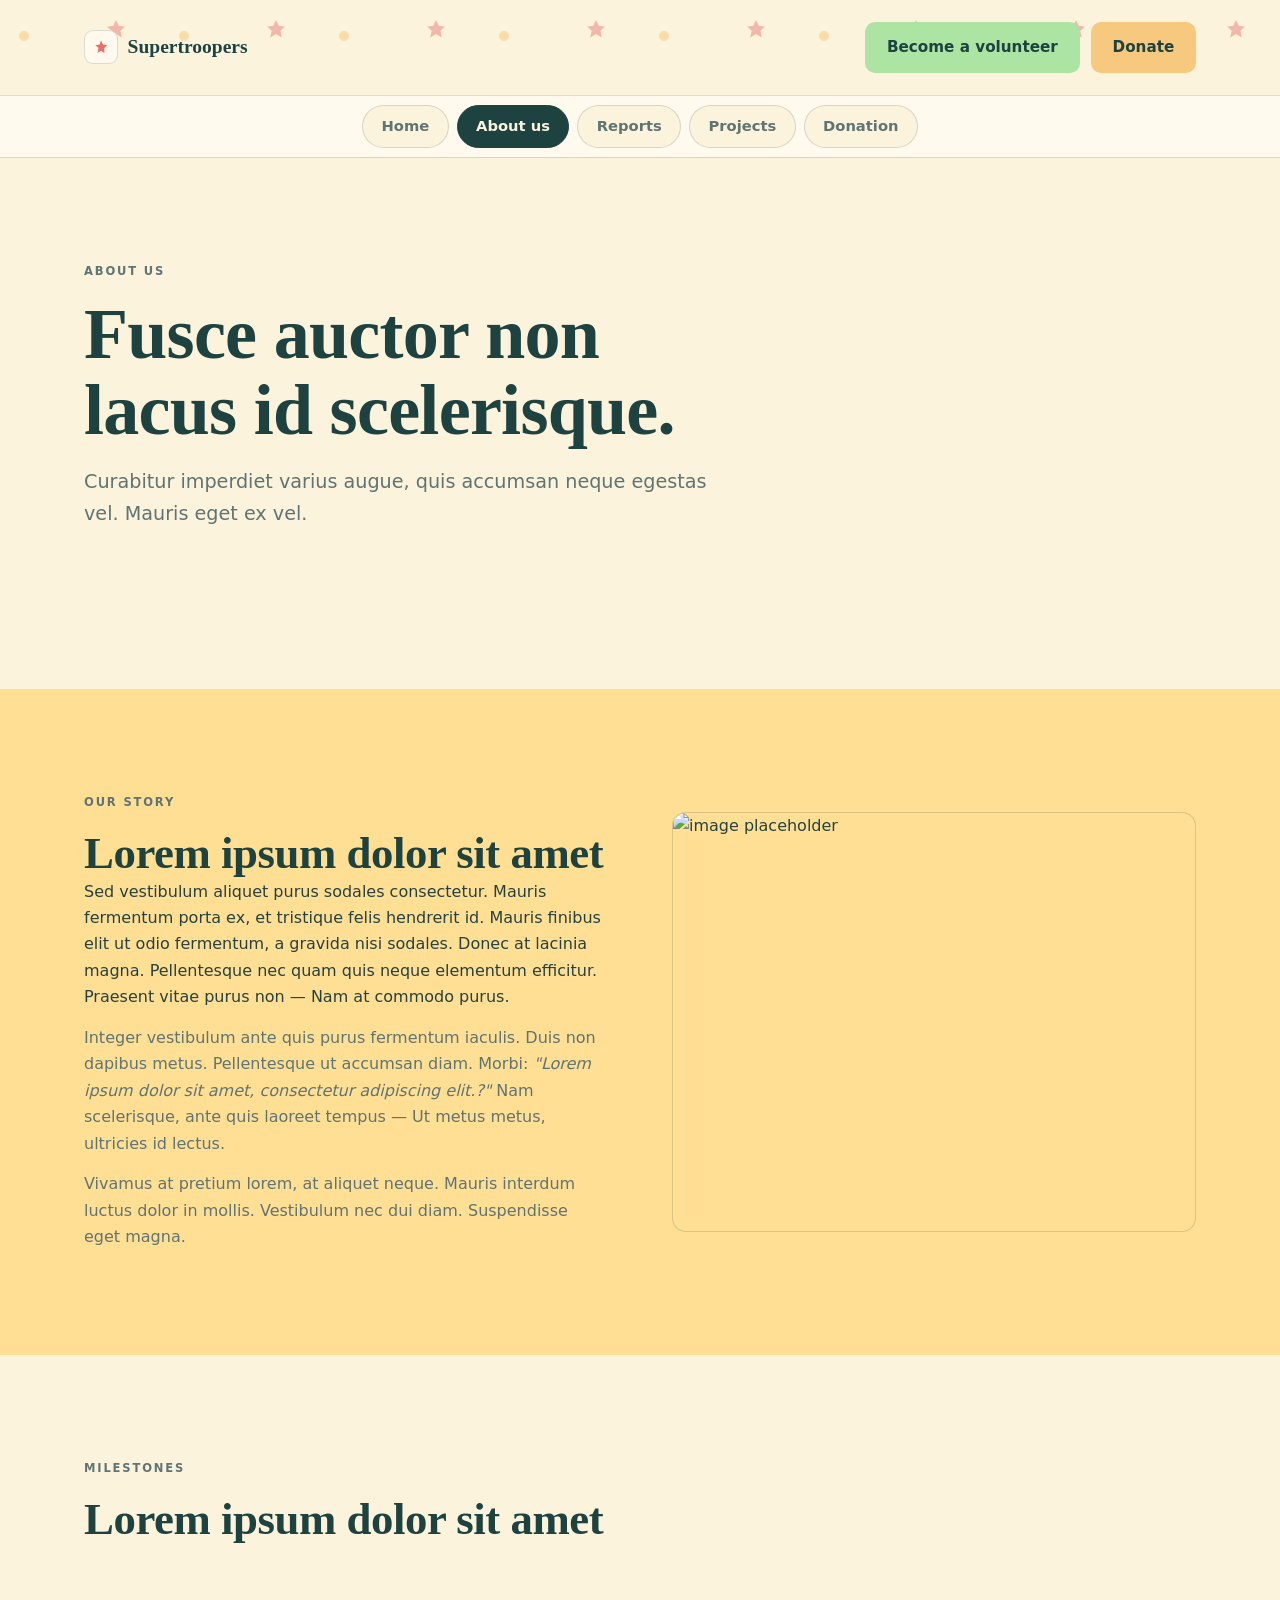
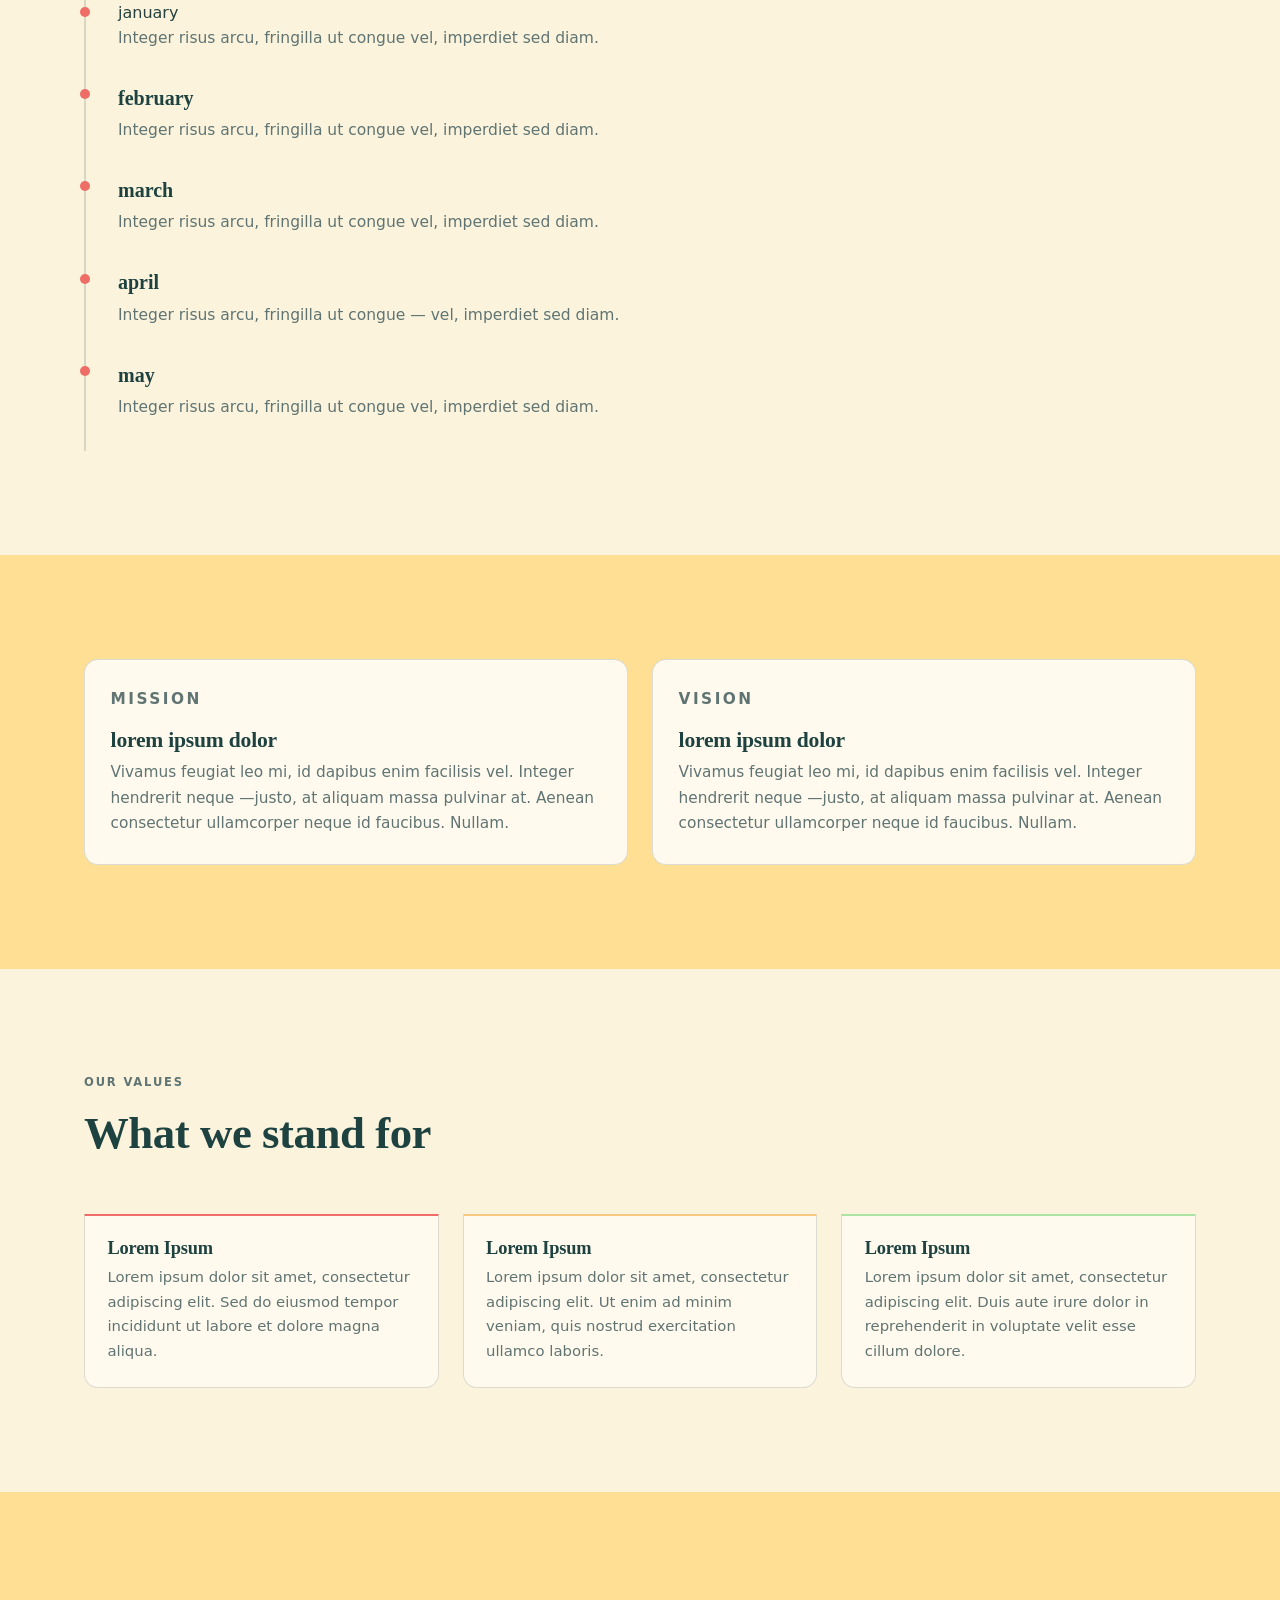
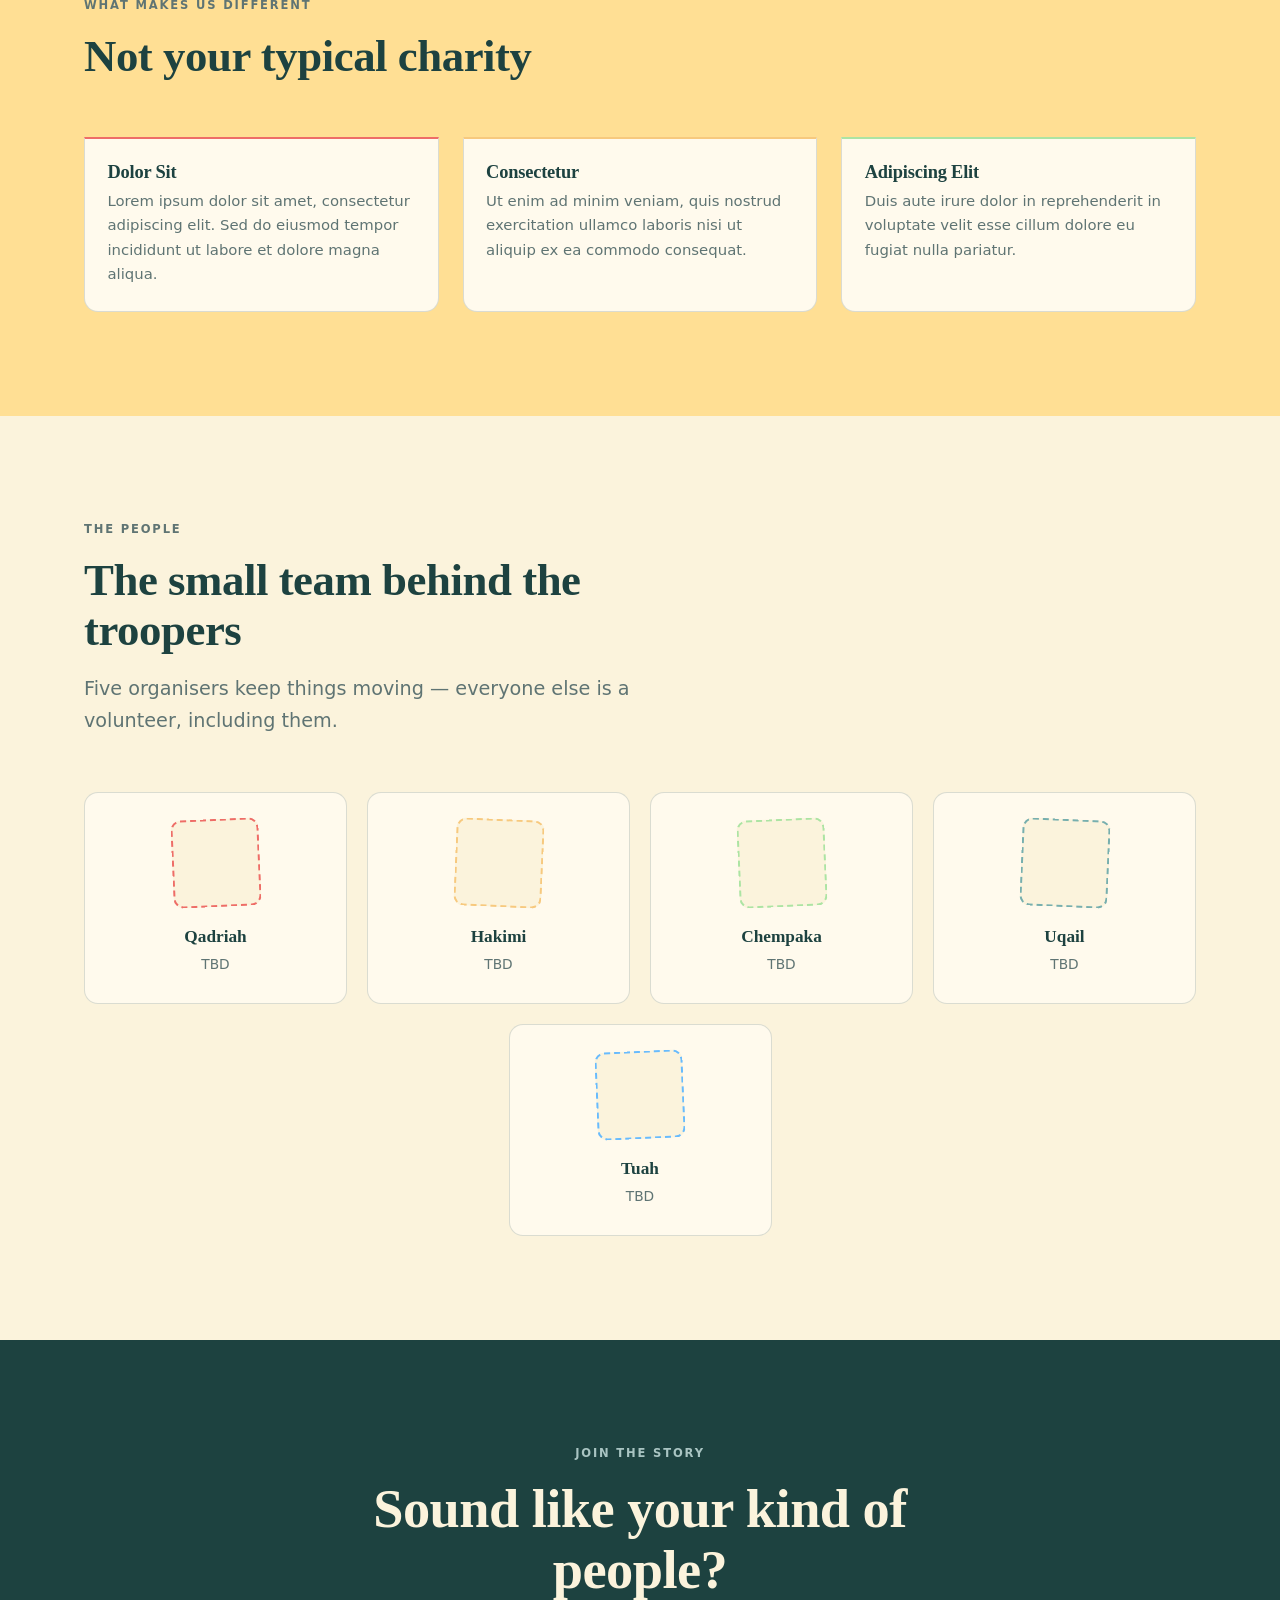
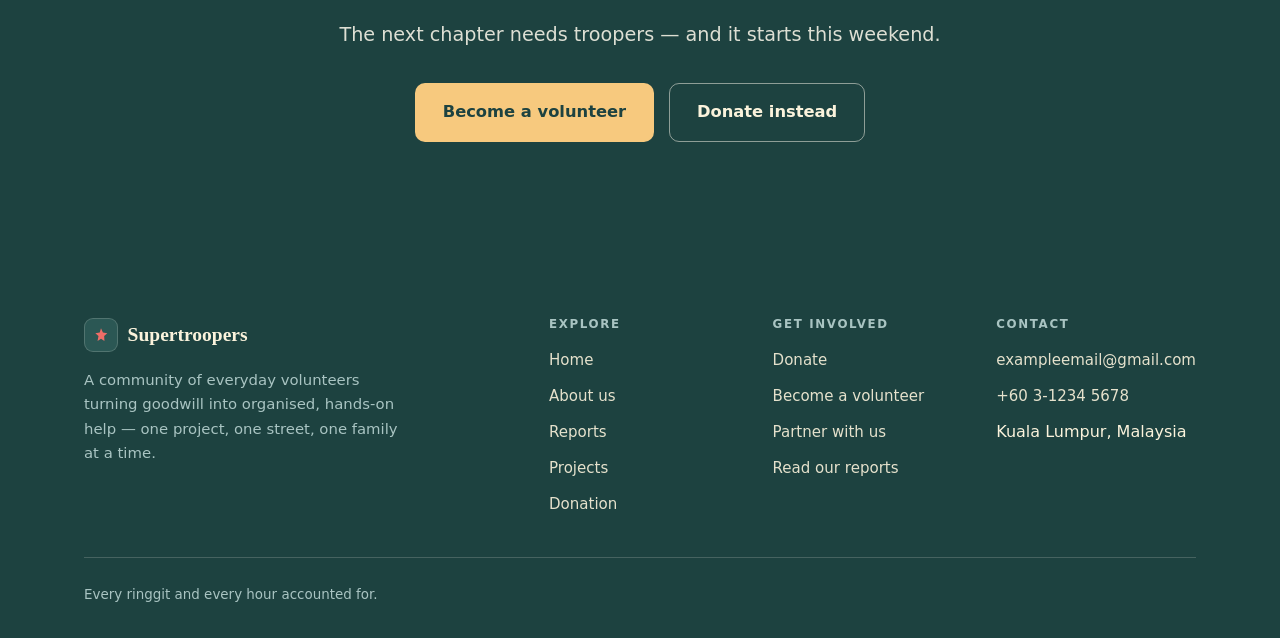
==== commit 08e49c94: "Add files via upload" ====
--- a/about.html
+++ b/about.html
@@ -21,7 +21,7 @@
         <span class="brand-name">Supertroopers</span>
       </a>
       <div class="header-actions">
-        <a class="btn btn-ghost" href="donate.html">Become a volunteer</a>
+        <a class="btn btn-leaf" href="projects.html">Become a volunteer</a>
         <a class="btn btn-accent" href="donate.html">Donate</a>
       </div>
     </div>
@@ -122,11 +122,11 @@
           <p class="lead">Five organisers keep things moving &mdash; everyone else is a volunteer, including them.</p>
         </div>
         <div class="team-grid">
-          <article class="team-card reveal"><span class="team-photo" aria-hidden="true"></span><strong>Tuah</strong><span>TBD</span></article>
-          <article class="team-card reveal"><span class="team-photo" aria-hidden="true"></span><strong>Qadriah</strong><span>TBD</span></article>
-          <article class="team-card reveal"><span class="team-photo" aria-hidden="true"></span><strong>Chempaka</strong><span>TBD</span></article>
-          <article class="team-card reveal"><span class="team-photo" aria-hidden="true"></span><strong>Uqail</strong><span>TBD</span></article>
-          <article class="team-card reveal"><span class="team-photo" aria-hidden="true"></span><strong>Hakimi</strong><span>TBD</span></article>
+          <article class="team-card reveal"><span class="team-photo" style="border-color: #ee6d67;" aria-hidden="true"></span><strong>Qadriah</strong><span>TBD</span></article>
+          <article class="team-card reveal"><span class="team-photo" style="border-color: #f7c97e;" aria-hidden="true"></span><strong>Hakimi</strong><span>TBD</span></article>
+          <article class="team-card reveal"><span class="team-photo" style="border-color: #ace4a3;" aria-hidden="true"></span><strong>Chempaka</strong><span>TBD</span></article>
+          <article class="team-card reveal"><span class="team-photo" style="border-color: #77afae;" aria-hidden="true"></span><strong>Uqail</strong><span>TBD</span></article>
+          <article class="team-card team-card-center reveal"><span class="team-photo" style="border-color: #68bbfd;" aria-hidden="true"></span><strong>Tuah</strong><span>TBD</span></article>
         </div>
       </div>
     </section>
@@ -183,7 +183,6 @@
         </div>
       </div>
       <div class="footer-bottom">
-        <p>&copy; <span id="year">2026</span> Supertroopers. A volunteer-run community organisation.</p>
         <p>Every ringgit and every hour accounted for.</p>
       </div>
     </div>
--- a/css/styles.css
+++ b/css/styles.css
@@ -6,19 +6,26 @@
    ============================================================ */
 
 :root {
-  /* Colors */
-  --paper: #F5F1E6;
-  --paper-2: #EDE8D9;
-  --card: #FBF8F0;
-  --ink: #0F2A1F;
-  --ink-2: #17382A;
-  --text: #22322B;
-  --muted: #64736A;
-  --muted-2: #A9BBAE;
-  --accent: #C05A2B;
-  --accent-2: #A84A20;
-  --line: rgba(15, 42, 31, 0.16);
-  --line-dark: rgba(245, 241, 230, 0.18);
+  /* Colors — derived from the official Supertroopers palette:
+     #f7c97e (orange) #ffdf94 (cream) #ace4a3 (green) #77afae (teal)
+     #68bbfd (blue) #ee6d67 (coral) */
+  --paper: #FBF3DC;
+  --paper-2: #FFDF94;
+  --card: #FFFAED;
+  --ink: #1D4240;
+  --ink-2: #2B5754;
+  --text: #26413F;
+  --muted: #5F7473;
+  --muted-2: #A9C4C2;
+  --accent: #EE6D67;
+  --accent-2: #D95850;
+  --sun: #F7C97E;
+  --sun-2: #EFB65C;
+  --leaf: #ACE4A3;
+  --sky: #68BBFD;
+  --teal: #77AFAE;
+  --line: rgba(29, 66, 64, 0.16);
+  --line-dark: rgba(255, 250, 237, 0.18);
 
   /* Type */
   --font-display: "Playfair Display", Georgia, "Times New Roman", serif;
@@ -109,7 +116,7 @@
 
 .section-accent {
   background: var(--accent);
-  color: #FBF3EA;
+  color: #FFFAED;
 }
 
 .section-head {
@@ -151,7 +158,7 @@
 }
 
 .section-accent .kicker {
-  color: rgba(251, 243, 234, 0.75);
+  color: rgba(255, 250, 237, 0.75);
 }
 
 h1, .h1,
@@ -191,7 +198,7 @@
 
 .section-ink .lead,
 .section-accent .lead {
-  color: rgba(245, 241, 230, 0.82);
+  color: rgba(255, 250, 237, 0.85);
 }
 
 em {
@@ -245,22 +252,21 @@
 }
 
 .btn-accent {
-  background: var(--accent);
-  color: #FBF3EA;
+  background: var(--sun);
+  color: var(--ink);
 }
 
 .btn-accent:hover {
-  background: var(--accent-2);
-}
-
-.btn-ghost {
-  border-color: var(--line);
-  color: var(--ink);
-  background: transparent;
-}
-
-.btn-ghost:hover {
-  border-color: var(--ink);
+  background: var(--sun-2);
+}
+
+.btn-leaf {
+  background: var(--leaf);
+  color: var(--ink);
+}
+
+.btn-leaf:hover {
+  background: #98D68E;
 }
 
 .btn-light {
@@ -273,7 +279,7 @@
 }
 
 .btn-ghost-light {
-  border-color: rgba(251, 243, 234, 0.5);
+  border-color: rgba(255, 250, 237, 0.5);
   color: inherit;
 }
 
@@ -296,7 +302,7 @@
 
 .chip-accent {
   color: var(--accent-2);
-  border-color: rgba(192, 90, 43, 0.45);
+  border-color: rgba(238, 109, 103, 0.5);
 }
 
 .chip-dot::before {
@@ -557,7 +563,7 @@
 
 .bento-card:hover {
   transform: translateY(-3px);
-  border-color: rgba(15, 42, 31, 0.35);
+  border-color: rgba(29, 66, 64, 0.35);
 }
 
 .bento-icon {
@@ -602,7 +608,7 @@
 
 .project-card:hover {
   transform: translateY(-3px);
-  border-color: rgba(15, 42, 31, 0.35);
+  border-color: rgba(29, 66, 64, 0.35);
 }
 
 .project-card.hidden {
@@ -851,7 +857,7 @@
   left: 50%;
   transform: translateX(-50%);
   background: var(--accent);
-  color: #FBF3EA;
+  color: #FFFAED;
   font-size: 0.74rem;
   font-weight: 700;
   letter-spacing: 0.06em;
@@ -1259,7 +1265,7 @@
 
 .article-card:hover {
   transform: translateY(-3px);
-  border-color: rgba(15, 42, 31, 0.35);
+  border-color: rgba(29, 66, 64, 0.35);
 }
 
 .article-card .card-meta {
@@ -1447,7 +1453,7 @@
 }
 
 @media (max-width: 900px) {
-  .header-actions .btn-ghost {
+  .header-actions .btn-leaf {
     display: none;
   }
 
@@ -1560,3 +1566,157 @@
   border-style: solid;
   border-width: 1px;
 }
+
+/* ---------- Official palette touches ---------- */
+
+.card-media .chip {
+  background: var(--leaf);
+  border-color: transparent;
+}
+
+.card-media .chip-accent {
+  background: var(--card);
+  border-color: rgba(238, 109, 103, 0.5);
+}
+
+/* Hakimi's team card sits centered below the top row */
+.team-card-center {
+  grid-column: 2 / 4;
+  justify-self: center;
+  width: calc(50% - 10px);
+}
+
+@media (max-width: 980px) {
+  .team-card-center {
+    grid-column: 1 / -1;
+    width: calc(50% - 10px);
+  }
+}
+
+/* ---------- Full-palette usage (all six official colors) ---------- */
+
+/* "What we do" icon tiles: green / blue / orange */
+.bento-card .bento-icon {
+  color: var(--ink);
+  border-color: transparent;
+}
+
+.bento-card:nth-child(1) .bento-icon {
+  background: var(--leaf);
+}
+
+.bento-card:nth-child(2) .bento-icon {
+  background: var(--sky);
+}
+
+.bento-card:nth-child(3) .bento-icon {
+  background: var(--sun);
+}
+
+/* Project impact pills: palette teal */
+.impact-list li {
+  background: var(--teal);
+  border-color: transparent;
+  color: var(--ink);
+}
+
+/* Dashed "fill me in" placeholders: palette blue */
+.placeholder-box,
+.team-photo {
+  border-color: var(--sky);
+}
+
+/* Values cards cycle through the palette */
+.grid-3 .value-card:nth-child(1) { border-top-color: var(--accent); }
+.grid-3 .value-card:nth-child(2) { border-top-color: var(--sun); }
+.grid-3 .value-card:nth-child(3) { border-top-color: var(--leaf); }
+.grid-3 .value-card:nth-child(4) { border-top-color: var(--teal); }
+.grid-3 .value-card:nth-child(5) { border-top-color: var(--sky); }
+.grid-3 .value-card:nth-child(6) { border-top-color: var(--accent); }
+
+/* ---------- Whimsy ---------- */
+
+/* Doodle pattern behind the top header strip only. To use a real image
+   instead: put it in images/ and swap the url() below for
+   url("../images/header.png") */
+.site-header {
+  background-color: var(--paper);
+  background-image: url("data:image/svg+xml,%3Csvg xmlns='http://www.w3.org/2000/svg' width='160' height='160'%3E%3Ccircle cx='24' cy='36' r='5' fill='%23f7c97e' opacity='.55'/%3E%3Cpath d='M116 20l2.7 5.8 6.1 1-4.4 4 1.3 6.8-5.7-3.5-5.7 3.5 1.3-6.8-4.4-4 6.1-1z' fill='%23ee6d67' opacity='.45'/%3E%3Ccircle cx='76' cy='104' r='4' fill='%2368bbfd' opacity='.5'/%3E%3Ccircle cx='140' cy='132' r='6' fill='%23ace4a3' opacity='.5'/%3E%3Ccircle cx='36' cy='128' r='3' fill='%2377afae' opacity='.55'/%3E%3C/svg%3E");
+}
+
+.header-inner {
+  padding-top: 1.4rem;
+  padding-bottom: 1.4rem;
+}
+
+.hero-logo {
+  display: block;
+  width: min(860px, 92vw);
+  margin: 0 auto;
+  transition: transform 0.35s cubic-bezier(0.34, 1.56, 0.64, 1);
+}
+
+.hero-logo:hover {
+  transform: scale(1.06) rotate(-2deg);
+}
+
+@keyframes wiggle {
+  0% { transform: rotate(0); }
+  30% { transform: rotate(-12deg); }
+  65% { transform: rotate(9deg); }
+  100% { transform: rotate(0); }
+}
+
+.brand:hover .brand-mark {
+  animation: wiggle 0.6s ease;
+}
+
+.team-card .team-photo {
+  transition: transform 0.3s ease;
+}
+
+.team-card:nth-child(odd) .team-photo {
+  transform: rotate(-2.5deg);
+}
+
+.team-card:nth-child(even) .team-photo {
+  transform: rotate(2.5deg);
+}
+
+.team-card:hover .team-photo {
+  transform: rotate(0);
+}
+
+/* ---------- Project detail pages ---------- */
+
+.detail-photo {
+  width: 100%;
+  max-height: 420px;
+  object-fit: cover;
+  border-radius: var(--radius);
+  border: 1px solid var(--line);
+  margin-bottom: 2rem;
+}
+
+.detail-body {
+  max-width: 680px;
+}
+
+.detail-body h2 {
+  margin-bottom: 0.8rem;
+}
+
+.detail-body p {
+  color: var(--muted);
+  margin-bottom: 1rem;
+}
+
+.detail-body .impact-list {
+  margin: 1rem 0 1.5rem;
+}
+
+@media (prefers-reduced-motion: reduce) {
+  .hero-logo:hover { transform: none; }
+  .brand:hover .brand-mark { animation: none; }
+  .team-card .team-photo { transform: none; transition: none; }
+}
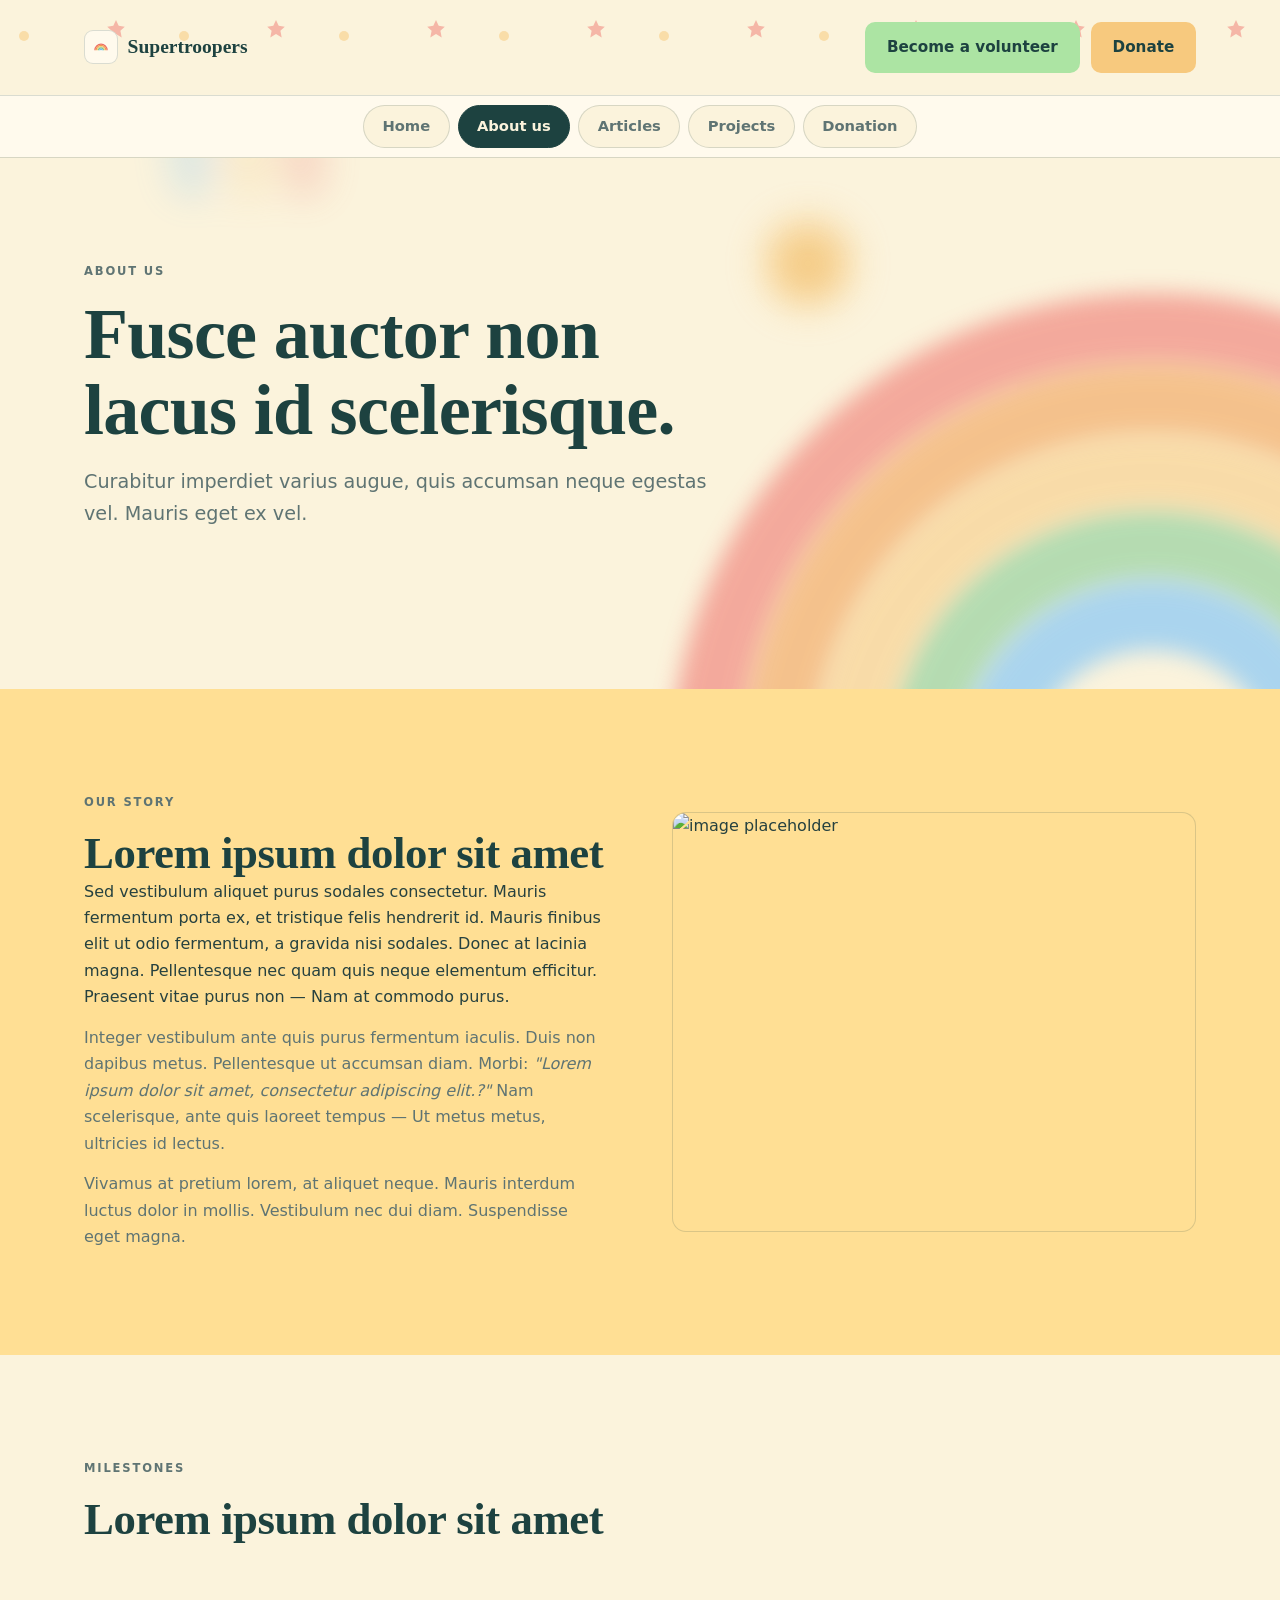
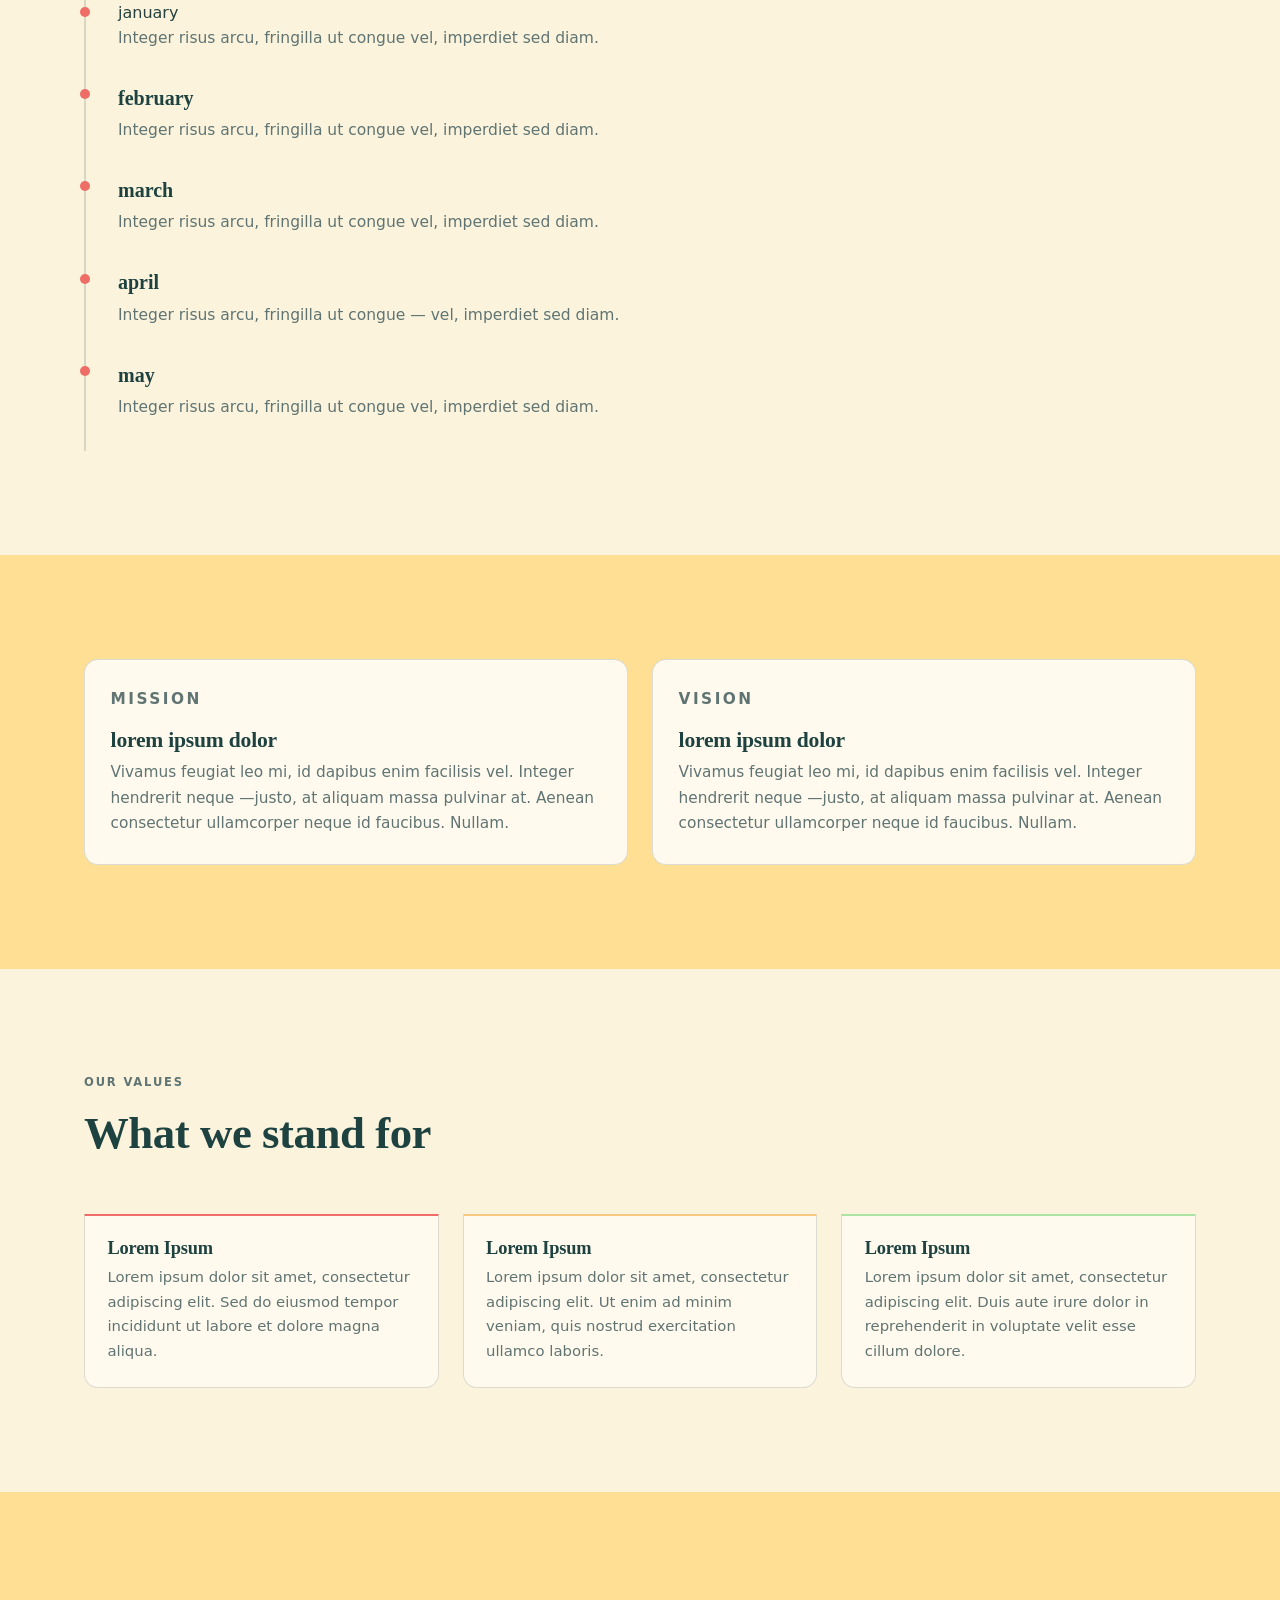
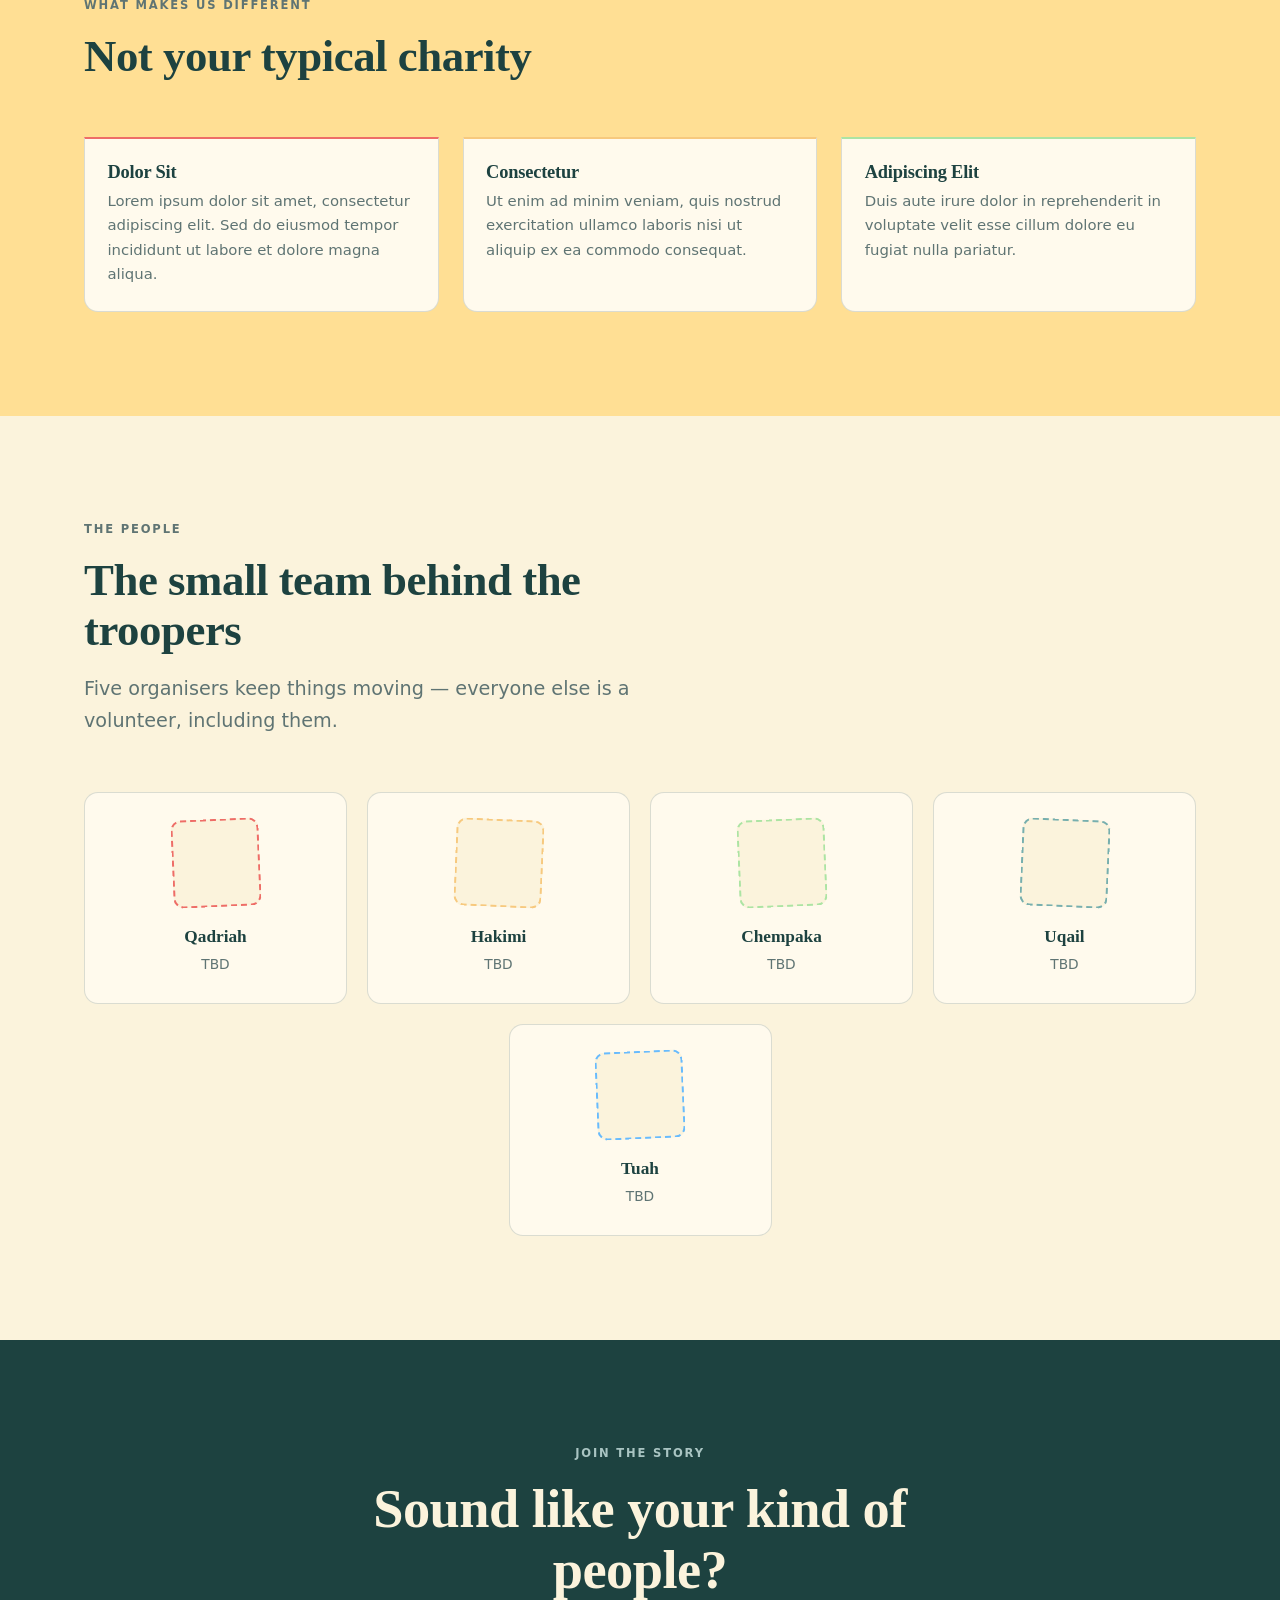
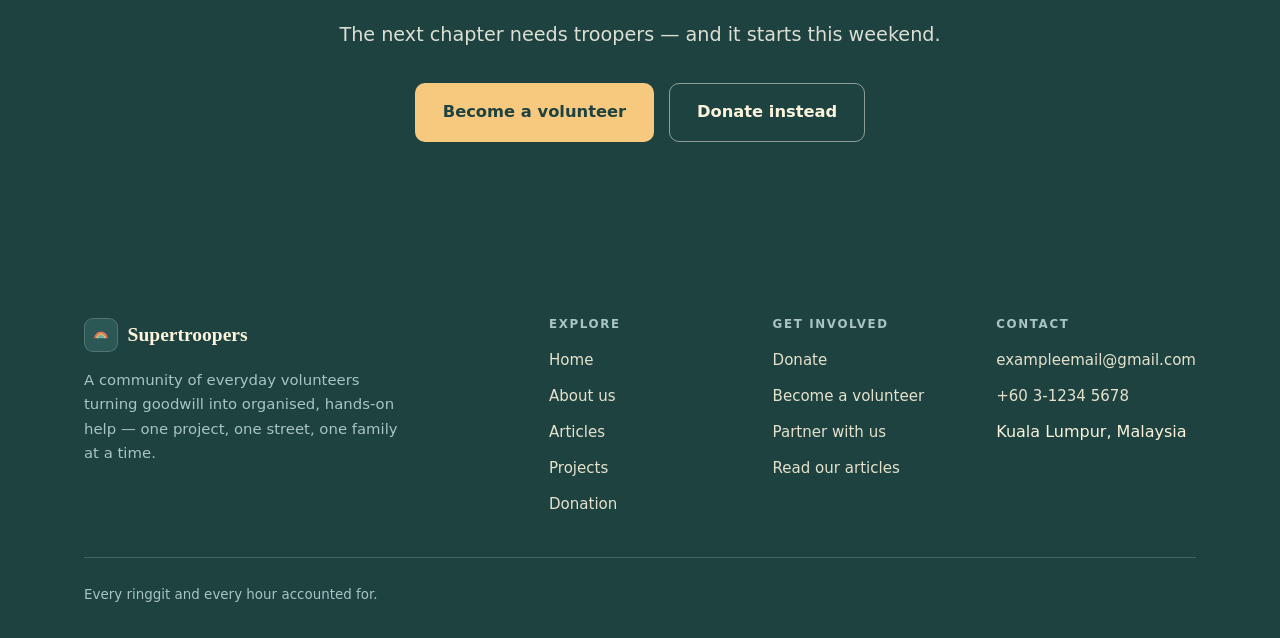
==== commit b7c8a48f: "feat: rainbow brand mark, hi-res logo, about hero image, rename Reports to Articles - Upscale images" ====
--- a/about.html
+++ b/about.html
@@ -17,7 +17,7 @@
   <header class="site-header">
     <div class="container header-inner">
       <a class="brand" href="index.html" aria-label="Supertroopers — home">
-        <span class="brand-mark" aria-hidden="true"><svg width="16" height="16" viewBox="0 0 24 24" fill="currentColor" aria-hidden="true"><path d="M12 2l2.9 6.26 6.6 1.01-4.75 4.35L17.18 21 12 17.77 6.82 21l1.43-7.38L3.5 9.27l6.6-1.01L12 2z"/></svg></span>
+        <span class="brand-mark" aria-hidden="true"><svg width="16" height="16" viewBox="0 0 24 24" fill="none" aria-hidden="true"><path d="M2.8 17A9.2 9.2 0 0 1 21.2 17" stroke="#EE6D67" stroke-width="1.8"/><path d="M4.65 17A7.35 7.35 0 0 1 19.35 17" stroke="#F09A4B" stroke-width="1.8"/><path d="M6.5 17A5.5 5.5 0 0 1 17.5 17" stroke="#F7C97E" stroke-width="1.8"/><path d="M8.35 17A3.65 3.65 0 0 1 15.65 17" stroke="#7CC98F" stroke-width="1.8"/><path d="M10.2 17A1.8 1.8 0 0 1 13.8 17" stroke="#68BBFD" stroke-width="1.8"/></svg></span>
         <span class="brand-name">Supertroopers</span>
       </a>
       <div class="header-actions">
@@ -29,14 +29,14 @@
     <div class="container tab-bar-inner">
       <a class="tab-link" href="index.html">Home</a>
       <a class="tab-link" href="about.html" aria-current="page">About us</a>
-      <a class="tab-link" href="news.html">Reports</a>
+      <a class="tab-link" href="news.html">Articles</a>
       <a class="tab-link" href="projects.html">Projects</a>
       <a class="tab-link" href="donate.html">Donation</a>
     </div>
   </nav>
   </header>
   <main id="main">
-    <section class="section">
+    <section class="section about-hero">
       <div class="container">
         <div class="section-head reveal">
           <p class="kicker">About us</p>
@@ -147,7 +147,7 @@
       <div class="footer-top">
         <div class="footer-brand">
           <a class="brand brand-light" href="index.html">
-            <span class="brand-mark" aria-hidden="true"><svg width="16" height="16" viewBox="0 0 24 24" fill="currentColor" aria-hidden="true"><path d="M12 2l2.9 6.26 6.6 1.01-4.75 4.35L17.18 21 12 17.77 6.82 21l1.43-7.38L3.5 9.27l6.6-1.01L12 2z"/></svg></span>
+            <span class="brand-mark" aria-hidden="true"><svg width="16" height="16" viewBox="0 0 24 24" fill="none" aria-hidden="true"><path d="M2.8 17A9.2 9.2 0 0 1 21.2 17" stroke="#EE6D67" stroke-width="1.8"/><path d="M4.65 17A7.35 7.35 0 0 1 19.35 17" stroke="#F09A4B" stroke-width="1.8"/><path d="M6.5 17A5.5 5.5 0 0 1 17.5 17" stroke="#F7C97E" stroke-width="1.8"/><path d="M8.35 17A3.65 3.65 0 0 1 15.65 17" stroke="#7CC98F" stroke-width="1.8"/><path d="M10.2 17A1.8 1.8 0 0 1 13.8 17" stroke="#68BBFD" stroke-width="1.8"/></svg></span>
             <span class="brand-name">Supertroopers</span>
           </a>
           <p>A community of everyday volunteers turning goodwill into organised, hands-on help &mdash; one project, one street, one family at a time.</p>
@@ -158,7 +158,7 @@
             <ul>
               <li><a href="index.html">Home</a></li>
               <li><a href="about.html">About us</a></li>
-              <li><a href="news.html">Reports</a></li>
+              <li><a href="news.html">Articles</a></li>
               <li><a href="projects.html">Projects</a></li>
               <li><a href="donate.html">Donation</a></li>
             </ul>
@@ -169,7 +169,7 @@
               <li><a href="donate.html">Donate</a></li>
               <li><a href="donate.html">Become a volunteer</a></li>
               <li><a href="mailto:hello@supertrooper.org">Partner with us</a></li>
-              <li><a href="news.html">Read our reports</a></li>
+              <li><a href="news.html">Read our articles</a></li>
             </ul>
           </div>
           <div>
--- a/css/styles.css
+++ b/css/styles.css
@@ -1720,3 +1720,12 @@
   .brand:hover .brand-mark { animation: none; }
   .team-card .team-photo { transform: none; transition: none; }
 }
+
+/* ---------- About page hero (image background instead of flat paper) ---------- */
+
+.about-hero {
+  background-color: var(--paper);
+  background-image: url("../images/about-hero.svg");
+  background-size: cover;
+  background-position: center;
+}
